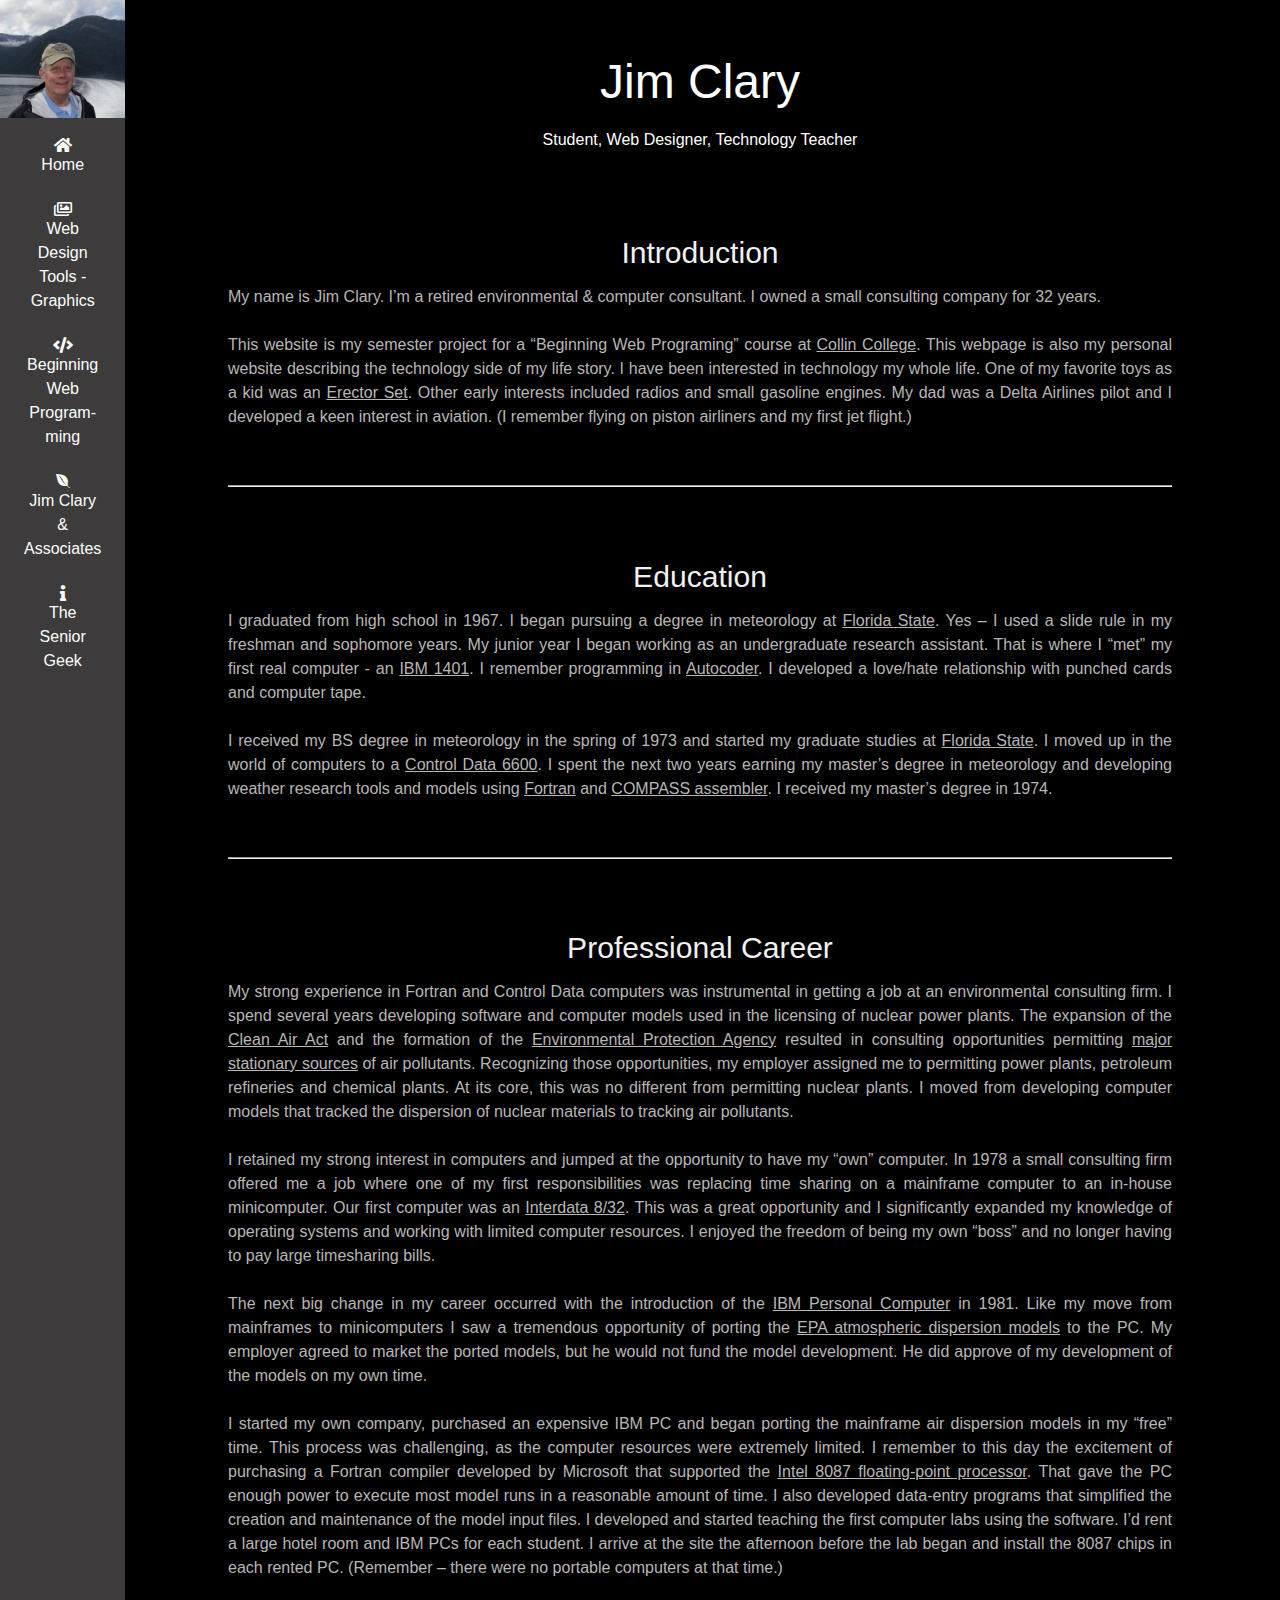
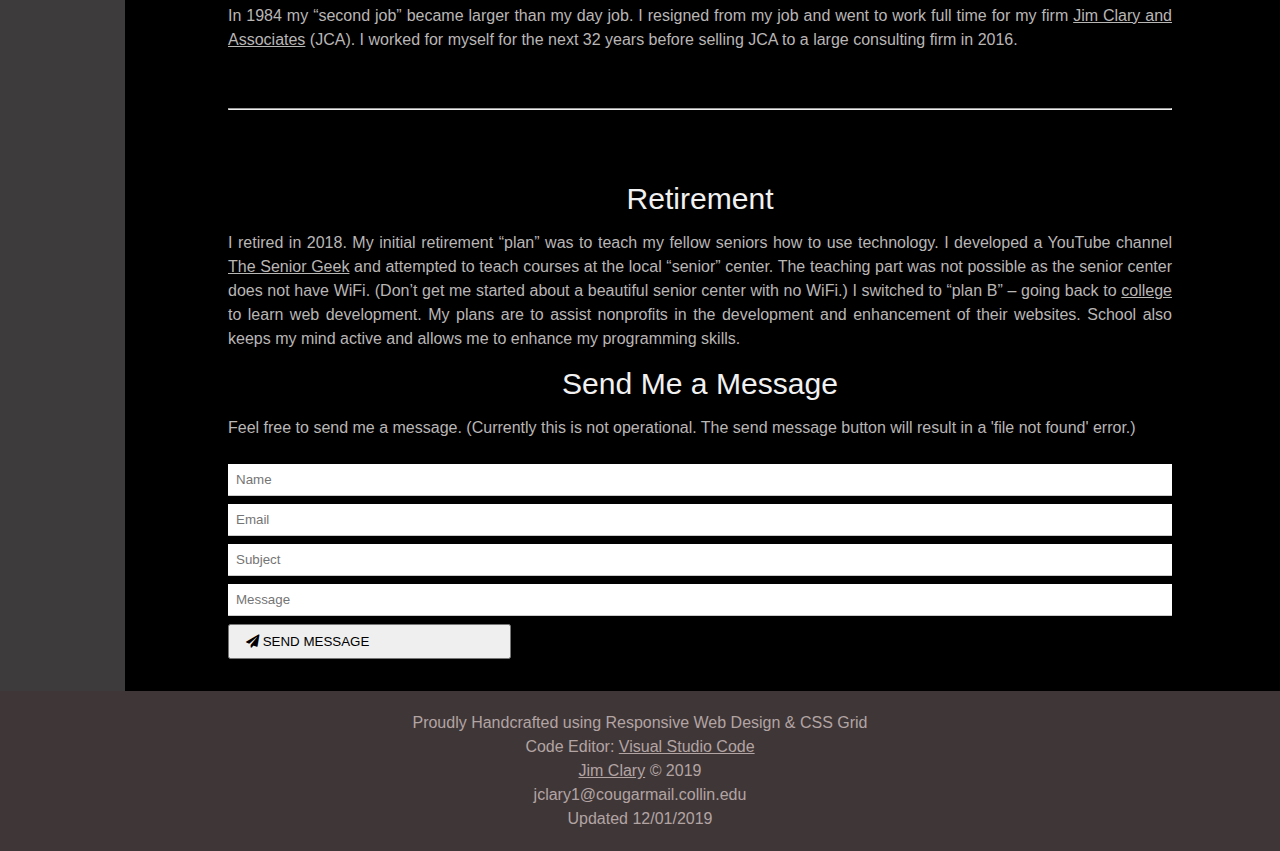
==== index.html @ b7d1446f "updates" ====
<!DOCTYPE html>
<html lang="en">
<meta charset="UTF-8">
<meta name="viewport" content="width=device-width, initial-scale=1">
<meta http-equiv="X-UA-Compatible" content="ie=edge">
<meta name="author" content="Jim Clary">
<meta name="description" content="ITSE-1311.P01: Beginning Web Programming">
<title>Semester Project</title>
<link href="./css/style.css" rel="stylesheet" type="text/css">
<link href="https://fonts.googleapis.com/css?family=Montserrat" rel="stylesheet" type="text/css">
<link rel="stylesheet" href="https://cdnjs.cloudflare.com/ajax/libs/font-awesome/5.11.2/css/all.min.css">
<script src=./js/welcome.js type="text/javascript"></script>
<style>
</style>
<body onload="trigger();">
  <div class="grid-container">
    <nav class="nav">
      <!-- Navbar on tablet & desktop (Hidden on mobile) -->
      <div class="hide-mobile" >
        <img src="./img/jim.jpg" id="welcome" style="width:100%;" alt="photo of Jim Clary">
        <a href="#" class="nav-button">
          <i class="fas fa-home"></i>
          <p>Home</p>
        </a>
        <a href="./web-tools.html" class="nav-button">
          <i class="far fa-images"></i>
          <p>Web Design Tools - Graphics</p>
        </a>
        <a href="./web-programming.html" class="nav-button">
          <i class="fas fa-code"></i>
          <p>Beginning Web</p>
          <p>Program-</p>
          <p>ming</p>
        </a>
        <a href="./history_of_jca.html" class="nav-button">
          <i class="fab fa-envira"></i>
          <p>Jim Clary & Associates</p>
        </a>
        <a href="./theseniorgeek.html" class="nav-button">
          <i class="fas fa-info"></i>
          <p>The Senior Geek</p>
        </a>
      </div>
      <!-- Navbar on mobile (Hidden on tablet & desktop modes) -->
      <div class="hide-desktop hide-tablet">
        <a href="#" class="nav-button">Home</a>
        <a href="./web-tools.html" class="nav-button">Web Design</a>
        <a href="./web-programming.html" class="nav-button">Web Pgrm</a>
        <a href="./history_of_jca.html" class="nav-button">JCA</a>
         <a href="./theseniorgeek.html" class="nav-button">Senior Geek</a>
      </div>
    </nav>
    <main>
      <div class="header-main">
        <h1> Jim Clary</h1>
        <p>Student, Web Designer, Technology Teacher</p>
      </div>
      <div class="page-main">
        <article id="introduction">
          <h2>Introduction</h2>
          <p>My name is Jim Clary. I’m a retired environmental & computer consultant. I owned a small consulting company for 32 years.<br><br> This website is my semester project for a “Beginning Web Programing” course at <a href=https://www.collin.edu/>Collin College</a>. This webpage is also my personal website describing the technology side of my life story. 
            I have been interested in technology my whole life. One of my favorite toys as a kid was an <a href= https://en.wikipedia.org/wiki/Erector_Set >Erector Set</a>.  Other early interests included radios and small gasoline engines. My dad was a Delta Airlines pilot and I developed a keen interest in aviation. (I remember flying on piston airliners and my first jet flight.) 
                   </p><br><br>
                   <hr><br><br>
        </article>
        <article id="education">
          <h2>Education</h2>
          <p>I graduated from high school in 1967. I began pursuing a degree in meteorology at <a href=https://www.fsu.edu>Florida State</a>. Yes – I used a slide rule in my freshman and sophomore years. My junior year I began working as an undergraduate research assistant.  That is where I “met” my first real computer - an <a href=https://en.wikipedia.org/wiki/IBM_1401>IBM 1401</a>. I remember programming in <a href=https://en.wikipedia.org/wiki/Autocoder>Autocoder</a>. I developed a love/hate relationship with punched cards and computer tape.<br><br>I received my BS degree in meteorology in the spring of 1973 and started my graduate studies at <a href=https://www.fsu.edu>Florida State</a>. I moved up in the world of computers to a <a href= https://en.wikipedia.org/wiki/CDC_6600#CDC_7600>Control Data 6600</a>. I spent the next two years earning my master’s degree in meteorology and developing weather research tools and models using <a href= https://en.wikipedia.org/wiki/Fortran>Fortran</a> and <a href= https://en.wikipedia.org/wiki/COMPASS>COMPASS assembler</a>. I received my master’s degree in 1974.
            
          </p><br><br>
          <hr><br><br>
        </article>
        <article id="career">
          <h2>Professional Career</h2>
          <p>My strong experience in Fortran and Control Data computers was instrumental in getting a job at an environmental consulting firm. I spend several years developing software and computer models used in the licensing of nuclear power plants. The expansion of the <a href= https://en.wikipedia.org/wiki/Clean_Air_Act_(United_States) >Clean Air Act</a> and the formation of the <a href= https://en.wikipedia.org/wiki/United_States_Environmental_Protection_Agency >Environmental Protection Agency</a> resulted in consulting opportunities permitting <a href= https://en.wikipedia.org/wiki/Major_stationary_source >major stationary sources</a> of air pollutants. Recognizing those opportunities, my employer assigned me to permitting power plants, petroleum refineries and chemical plants. At its core, this was no different from permitting nuclear plants. I moved from developing computer models that tracked the dispersion of nuclear materials to tracking air pollutants.<br><br>
            I retained my strong interest in computers and jumped at the opportunity to have my “own” computer. In 1978 a small consulting firm offered me a job where one of my first responsibilities was replacing time sharing on a mainframe computer to an in-house minicomputer. Our first computer was an <a href= https://en.wikipedia.org/wiki/Interdata_7/32_and_8/32 >Interdata 8/32</a>. This was a great opportunity and I significantly expanded my knowledge of operating systems and working with limited computer resources. I enjoyed the freedom of being my own “boss” and no longer having to pay large timesharing bills. <br><br>
            The next big change in my career occurred with the introduction of the <a href= https://en.wikipedia.org/wiki/IBM_Personal_Computer>IBM Personal Computer</a> in 1981. Like my move from mainframes to minicomputers I saw a tremendous opportunity of porting the <a href= https://en.wikipedia.org/wiki/List_of_atmospheric_dispersion_models> EPA atmospheric dispersion models</a> to the PC. My employer agreed to market the ported models, but he would not fund the model development. He did approve of my development of the models on my own time.<br><br>
            I started my own company, purchased an expensive IBM PC and began porting the mainframe air dispersion models in my “free” time. This process was challenging, as the computer resources were extremely limited. I remember to this day the excitement of purchasing a Fortran compiler developed by Microsoft that supported the <a href= https://en.wikipedia.org/wiki/Intel_8087>Intel 8087 floating-point processor</a>. That gave the PC enough power to execute most model runs in a reasonable amount of time. I also developed data-entry programs that simplified the creation and maintenance of the model input files. I developed and started teaching the first computer labs using the software. I’d rent a large hotel room and IBM PCs for each student. I arrive at the site the afternoon before the lab began and install the 8087 chips in each rented PC. (Remember – there were no portable computers at that time.)<br><br>
            In 1984 my “second job” became larger than my day job. I resigned from my job and went to work full time for my firm <a href=http://www.jcaenv.com/>Jim Clary and Associates</a> (JCA). I worked for myself for the next 32 years before selling JCA to a large consulting firm in 2016.
            
          </p><br><br>
          <hr><br><br>
        </article>
        <article id="retirement">
          <h2>Retirement</h2>
          <p>I retired in 2018. My initial retirement “plan” was to teach my fellow seniors how to use technology. I developed a YouTube channel <a href= https://www.youtube.com/channel/UCxzzIMirTSGmIMIhoJmz8dQ> The Senior Geek</a> and attempted to teach courses at the local “senior” center. The teaching part was not possible as the senior center does not have WiFi. (Don’t get me started about a beautiful senior center with no WiFi.) 
            I switched to “plan B” – going back to <a href= http://www.collin.edu/>college</a> to learn web development. My plans are to assist nonprofits in the development and enhancement of their websites. School also keeps my mind active and allows me to enhance my programming skills.
            
          </p>
        </article>
        <div id="message">
          <h2>Send Me a Message</h2>
          <p>Feel free to send me a message. (Currently this is not operational. The send message button will result in a 'file not found' error.)</p><br>
        </div>
        <form action="/action_page.php" target="_blank">
          <p><input class="message-input w3-padding-16" type="text" placeholder="Name" required name="Name"></p>
          <p><input class="message-input w3-padding-16" type="email" placeholder="Email" required name="Email"></p>
          <p><input class="message-input w3-padding-16" type="text" placeholder="Subject" required name="Subject"></p>
          <p><input class="message-input w3-padding-16" type="text" placeholder="Message" required name="Message"></p>
          <p>
            <button class="message-button" type="submit">
              <i class="fa fa-paper-plane"></i> SEND MESSAGE
            </button>
          </p>
        </form>
      </div>
    </main>
    <footer class="footer">
      <p>Proudly Handcrafted using Responsive Web Design & CSS Grid</p>
      <p>Code Editor: <a href="https://code.visualstudio.com/"> Visual Studio Code</a></p>
      <p><a href="http://jimclary.com">Jim Clary</a> &copy; 2019</p>
      <p>jclary1@cougarmail.collin.edu</p>
      <p>Updated 12/01/2019</p>
    </footer>
  </div>

</body>
</html>
---- css/style.css ----
* {
    margin: auto;
    padding: 0;
    box-sizing: border-box;
}
  h1, h2, h3, h4, h5, h6 {
    font-family: "Segoe UI", Arial, sans-serif;
    font-weight: 400;
    margin: .63rem 0
  }
  h1 {
    font-size: 300%;
  }
  h2 {
    font-size: 188%;
  }
  h3 {
    font-size: 150%;
  }
  h4 {
    font-size: 125%;
  }
  h5 {
    font-size: 113%;
  }
  h6 {
    font-size: 100%;
  }
body{
  /* min-width: 33rem; */
  max-width: 80rem;
    color: #fff;
    background-color: rgb(160, 156, 156);
    font-family: Verdana, sans-serif;
    font-size: 100%;
    line-height: 1.5
}
.grid-container {
  display: grid;
  grid-gap: 0;
  background-color: #000;
  }
.header-main{
  text-align: center;
  padding-top: 1rem;
  padding-bottom: 1rem;
  margin: 1.25rem;
}
.page-main{
  max-width: 60rem;
  text-align: left;
  color: #b9b6b6;
  padding: 2rem .5rem;
}
.page-main h2{
  color: #f1f1f1;
}
/* define the default colors for article links */
/* unvisited link */
article a:link {
  color: #b9b6b6;
}
/* visited link */
article a:visited {
  color: #b9b6b6;
}

/* mouse over link */
article a:hover {
  color: hotpink;
}
/* selected link */
article a:active {
  color: blue;
}
article p{
  text-align: justify;
}
.message-input{
  padding: .5rem;
  border: none;
  border-bottom: .1rem solid #ccc;
  width: 100%;
  margin-bottom: .5rem;
}
.message-button{
  width: 30%;
  text-align: left;
  padding: .5rem 1rem;
 }
.footer{
  text-align:center;
  font-family:Arial, Helvetica, sans-serif;
  color: rgb(179, 164, 164);
  background: rgb(63, 55, 55);
  width:100%;
 padding:1.25rem;
  }
  footer a:link, footer a:visited{
    color: rgb(179, 164, 164);
    text-decoration: underline;
  }
  .flex-img{
    display:flex;
    flex-direction:row;
    text-align: center;
    font-size: 200%;
    }
  .responsive-img{
    width: 90%;
      height: auto;
      }
  /* HTML5 uses CSS for <hr>  */
  hr { 
    display: block;
    margin-top: 0.5em;
    margin-bottom: 0.5em;
    margin-left: auto;
    margin-right: auto;
    border-style: inset;
    border-width: .1rem;
    } 
    article h2, #message h2{
      text-align: center;
    }
     /* source of this css is https://css-tricks.com/NetMag/FluidWidthVideo/Article-FluidWidthVideo.php? */
    /* it is used to make the youtube videos fluid */
    /* to validate, remove frameborder from each iframe copied from youtube.   */
    .videoWrapper {
      position: relative;
      padding-bottom: 56.25%; /* 16:9 */
      padding-top: 25px;
        height: 0;
        /*Start - Clear-Fix Hack*/
#mini-container::after{
	content: "";
	clear: both;
	display: block;
}

        }
    .videoWrapper iframe {
      position: absolute;
      top: 0;
      left: 0;
      width: 100%;
      height: 100%;
    }
  /* Responsive Web Pages */
  /* Used 750px as the breakpoint for mobile to maximize the horizontal space for the youtube frames. */
@media (max-width: 600px) {
  /* for mobile, can use normal flow. Simple layout - one column. */
    .hide-mobile{
        display:none;
    }
    .nav{
      width: 100%;
      padding: 1.25rem 0;
      text-align: center;
      background: rgb(61, 59, 59);
    }
    .nav-button{
        padding: 0 .63rem;
        color: rgb(179, 164, 164);
        border: none;
        text-decoration: none;
        outline: 0;
    }
    .nav-button:hover{
      background: #000;
    }
  } 
@media (max-width:992px) and (min-width:601px) {
    .hide-tablet {
      display: none;
    }
}
@media (min-width:993px) {
    .hide-desktop {
      display: none;
    }
  }
  /* -------Grid Layout for tablet & desktop--------- */
  @media (min-width: 601px){
   .grid-container {
    grid-template-columns: 7.5rem auto;
    }
    .page{
      grid-column: 2 /span 1;
      grid-row: 1 / span 1;
      padding: .75rem 1.5rem;
     }
    .footer{
      grid-column: 1 / span 2;
    }
  .nav{
    grid-column: 1 / span 1;
    grid-row: 1 / span 2;
    height: 100%;
    font-size: 100%;
    text-align: center;
    background: rgb(61, 59, 59);
    overflow: auto;
    }
  .nav-button{
      display:flex;
      flex-direction: column;
      text-decoration: none;
      padding: .75rem 1.5rem;
      width: 100%;
      border: none;
      color: #ffffff;
    }
  .nav-button:hover{
      background: #000;
    }
   }
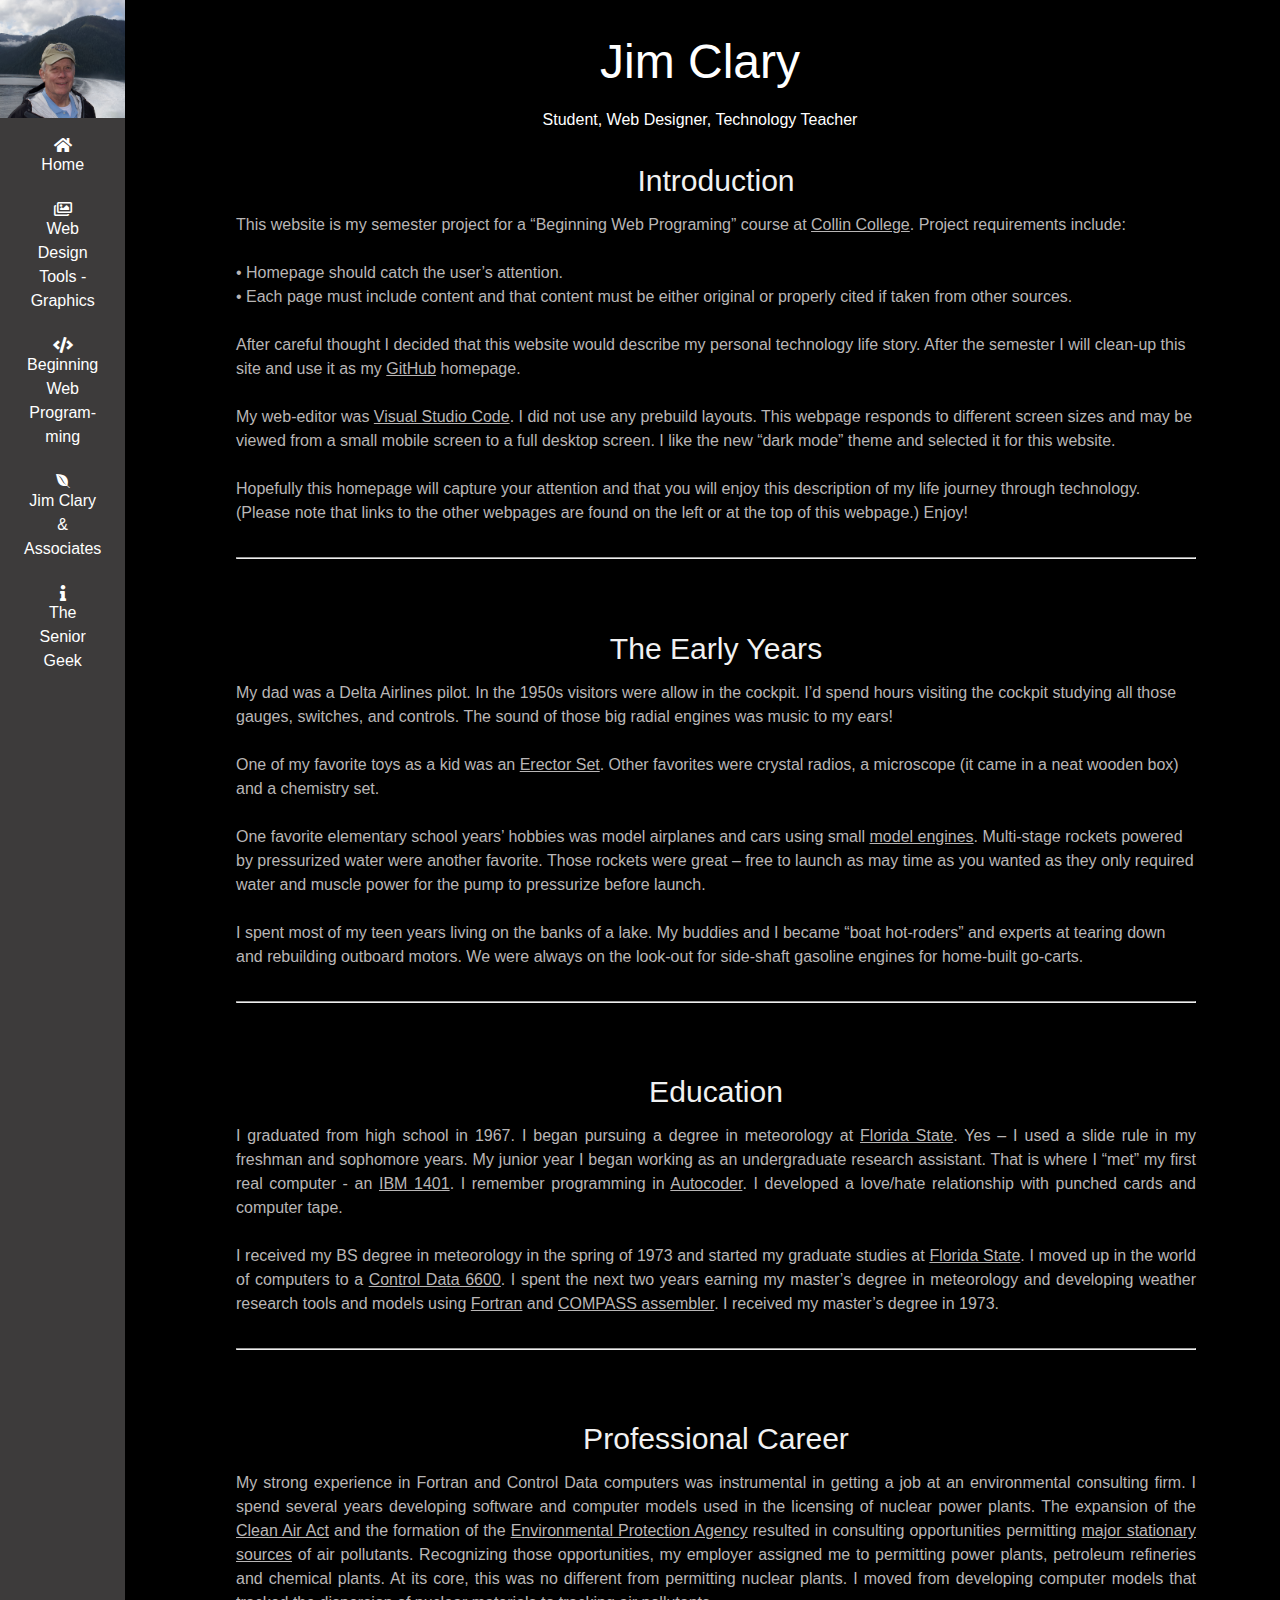
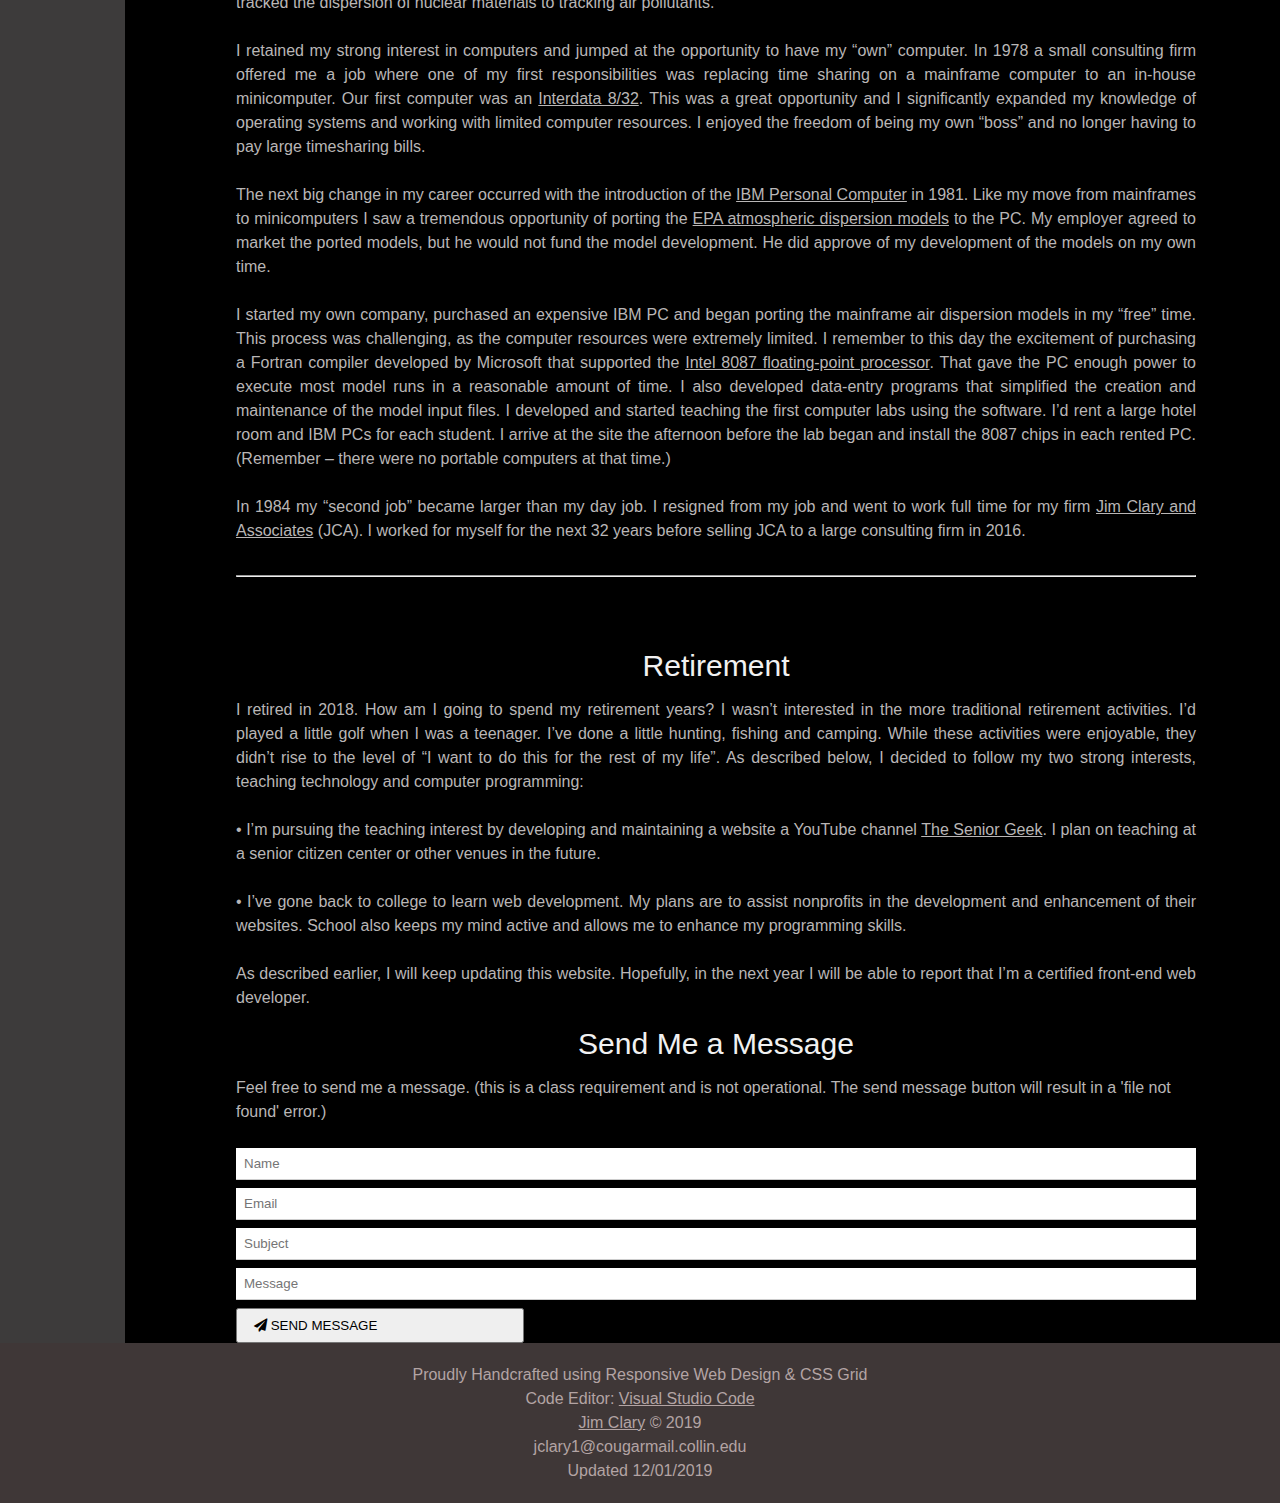
==== commit 9540813c: "major revisdions" ====
--- a/index.html
+++ b/index.html
@@ -10,109 +10,135 @@
 <link href="https://fonts.googleapis.com/css?family=Montserrat" rel="stylesheet" type="text/css">
 <link rel="stylesheet" href="https://cdnjs.cloudflare.com/ajax/libs/font-awesome/5.11.2/css/all.min.css">
 <script src=./js/welcome.js type="text/javascript"></script>
-<style>
-</style>
+<style></style>
 <body onload="trigger();">
-  <div class="grid-container">
-    <nav class="nav">
-      <!-- Navbar on tablet & desktop (Hidden on mobile) -->
-      <div class="hide-mobile" >
-        <img src="./img/jim.jpg" id="welcome" style="width:100%;" alt="photo of Jim Clary">
-        <a href="#" class="nav-button">
-          <i class="fas fa-home"></i>
-          <p>Home</p>
-        </a>
-        <a href="./web-tools.html" class="nav-button">
-          <i class="far fa-images"></i>
-          <p>Web Design Tools - Graphics</p>
-        </a>
-        <a href="./web-programming.html" class="nav-button">
-          <i class="fas fa-code"></i>
-          <p>Beginning Web</p>
-          <p>Program-</p>
-          <p>ming</p>
-        </a>
-        <a href="./history_of_jca.html" class="nav-button">
-          <i class="fab fa-envira"></i>
-          <p>Jim Clary & Associates</p>
-        </a>
-        <a href="./theseniorgeek.html" class="nav-button">
-          <i class="fas fa-info"></i>
-          <p>The Senior Geek</p>
-        </a>
+<div class="grid-container">
+  <nav class="nav"> 
+    <!-- Navbar on tablet & desktop (Hidden on mobile) -->
+    <div class="hide-mobile" > <img src="./img/jim.jpg" id="welcome" style="width:100%;" alt="photo of Jim Clary"> <a href="#" class="nav-button"> <i class="fas fa-home"></i>
+      <p>Home</p>
+      </a> <a href="./web-tools.html" class="nav-button"> <i class="far fa-images"></i>
+      <p>Web Design Tools - Graphics</p>
+      </a> <a href="./web-programming.html" class="nav-button"> <i class="fas fa-code"></i>
+      <p>Beginning Web</p>
+      <p>Program-</p>
+      <p>ming</p>
+      </a> <a href="./history_of_jca.html" class="nav-button"> <i class="fab fa-envira"></i>
+      <p>Jim Clary & Associates</p>
+      </a> <a href="./theseniorgeek.html" class="nav-button"> <i class="fas fa-info"></i>
+      <p>The Senior Geek</p>
+      </a> </div>
+    <!-- Navbar on mobile (Hidden on tablet & desktop modes) -->
+    <div class="hide-desktop hide-tablet"> <a href="#" class="nav-button">Home</a> <a href="./web-tools.html" class="nav-button">Web Design</a> <a href="./web-programming.html" class="nav-button">Web Pgrm</a> <a href="./history_of_jca.html" class="nav-button">JCA</a> <a href="./theseniorgeek.html" class="nav-button">Senior Geek</a> </div>
+  </nav>
+  <main>
+    <div class="header-main">
+      <h1> Jim Clary</h1>
+      <p>Student, Web Designer, Technology Teacher</p>
+    </div>
+    <div class="page-main">
+      <article id="introduction">
+        <h2>Introduction</h2>
+        This website is my semester project for a “Beginning Web Programing” course at <a href=https://www.collin.edu/>Collin College</a>. Project requirements include:<br>
+        <br>
+        •	Homepage should catch the user’s attention. <br>
+        •	Each page must include content and that content must be either original or properly cited if taken from other sources. <br>
+        <br>
+        After careful thought I decided that this website would describe my personal technology life story. After the semester I will clean-up this site and use it as my <a href= https://github.com/>GitHub</a> homepage.<br>
+        <br>
+        My web-editor was <a href="https://code.visualstudio.com/"> Visual Studio Code</a>. I did not use any prebuild layouts. This webpage responds to different
+        screen sizes and may be viewed from a small mobile screen to a full desktop screen. I like the new “dark
+        mode” theme and selected it for this website.<br>
+        <br>
+        Hopefully this homepage will capture your attention and that you will enjoy this description of my life journey through technology.
+        (Please note that links to the other webpages are found on the left or at the top of this webpage.) Enjoy! <br>
+        <br>
+        <hr>
+        <br>
+        <br>
+      </article>
+      <article id="early-years">
+        <h2>The Early Years</h2>
+        My dad was a Delta Airlines pilot. In the 1950s visitors were allow in the cockpit. I’d spend hours visiting the cockpit studying all those gauges, switches, and controls. The sound of those big radial engines was music to my ears!<br>
+        <br>
+        One of my favorite toys as a kid was an <a href= https://en.wikipedia.org/wiki/Erector_Set >Erector Set</a>.  Other favorites were crystal radios, a microscope (it came in a neat wooden box) and a chemistry set.<br>
+        <br>
+        One favorite elementary school years’ hobbies was model airplanes and cars using small <a href= https://en.wikipedia.org/wiki/Cox_model_engine>model engines</a>. Multi-stage rockets powered by pressurized water were another favorite. Those rockets were great – free to launch as may time as you wanted as they only required water and muscle power for the pump to pressurize before launch.<br>
+        <br>
+        I spent most of my teen years living on the banks of a lake. My buddies and I became “boat hot-roders” and experts at tearing down and rebuilding outboard motors. We were always on the look-out for side-shaft gasoline engines for home-built go-carts. <br>
+        <br>
+        <hr>
+        <br>
+        <br>
+      </article>
+      <article id="education">
+        <h2>Education</h2>
+        <p>I graduated from high school in 1967. I began pursuing a degree in meteorology at <a href=https://www.fsu.edu>Florida State</a>. Yes – I used a slide rule in my freshman and sophomore years. My junior year I began working as an undergraduate research assistant.  That is where I “met” my first real computer - an <a href=https://en.wikipedia.org/wiki/IBM_1401>IBM 1401</a>. I remember programming in <a href=https://en.wikipedia.org/wiki/Autocoder>Autocoder</a>. I developed a love/hate relationship with punched cards and computer tape.<br>
+          <br>
+          I received my BS degree in meteorology in the spring of 1973 and started my graduate studies at <a href=https://www.fsu.edu>Florida State</a>. I moved up in the world of computers to a <a href= https://en.wikipedia.org/wiki/CDC_6600#CDC_7600>Control Data 6600</a>. I spent the next two years earning my master’s degree in meteorology and developing weather research tools and models using <a href= https://en.wikipedia.org/wiki/Fortran>Fortran</a> and <a href= https://en.wikipedia.org/wiki/COMPASS>COMPASS assembler</a>. I received my master’s degree in 1973. </p>
+        <br>
+        <hr>
+        <br>
+        <br>
+      </article>
+      <article id="career">
+        <h2>Professional Career</h2>
+        <p>My strong experience in Fortran and Control Data computers was instrumental in getting a job at an environmental consulting firm. I spend several years developing software and computer models used in the licensing of nuclear power plants. The expansion of the <a href= https://en.wikipedia.org/wiki/Clean_Air_Act_(United_States) >Clean Air Act</a> and the formation of the <a href= https://en.wikipedia.org/wiki/United_States_Environmental_Protection_Agency >Environmental Protection Agency</a> resulted in consulting opportunities permitting <a href= https://en.wikipedia.org/wiki/Major_stationary_source >major stationary sources</a> of air pollutants. Recognizing those opportunities, my employer assigned me to permitting power plants, petroleum refineries and chemical plants. At its core, this was no different from permitting nuclear plants. I moved from developing computer models that tracked the dispersion of nuclear materials to tracking air pollutants.<br>
+          <br>
+          I retained my strong interest in computers and jumped at the opportunity to have my “own” computer. In 1978 a small consulting firm offered me a job where one of my first responsibilities was replacing time sharing on a mainframe computer to an in-house minicomputer. Our first computer was an <a href= https://en.wikipedia.org/wiki/Interdata_7/32_and_8/32 >Interdata 8/32</a>. This was a great opportunity and I significantly expanded my knowledge of operating systems and working with limited computer resources. I enjoyed the freedom of being my own “boss” and no longer having to pay large timesharing bills. <br>
+          <br>
+          The next big change in my career occurred with the introduction of the <a href= https://en.wikipedia.org/wiki/IBM_Personal_Computer>IBM Personal Computer</a> in 1981. Like my move from mainframes to minicomputers I saw a tremendous opportunity of porting the <a href= https://en.wikipedia.org/wiki/List_of_atmospheric_dispersion_models> EPA atmospheric dispersion models</a> to the PC. My employer agreed to market the ported models, but he would not fund the model development. He did approve of my development of the models on my own time.<br>
+          <br>
+          I started my own company, purchased an expensive IBM PC and began porting the mainframe air dispersion models in my “free” time. This process was challenging, as the computer resources were extremely limited. I remember to this day the excitement of purchasing a Fortran compiler developed by Microsoft that supported the <a href= https://en.wikipedia.org/wiki/Intel_8087>Intel 8087 floating-point processor</a>. That gave the PC enough power to execute most model runs in a reasonable amount of time. I also developed data-entry programs that simplified the creation and maintenance of the model input files. I developed and started teaching the first computer labs using the software. I’d rent a large hotel room and IBM PCs for each student. I arrive at the site the afternoon before the lab began and install the 8087 chips in each rented PC. (Remember – there were no portable computers at that time.)<br>
+          <br>
+          In 1984 my “second job” became larger than my day job. I resigned from my job and went to work full time for my firm <a href=http://www.jcaenv.com/>Jim Clary and Associates</a> (JCA). I worked for myself for the next 32 years before selling JCA to a large consulting firm in 2016. </p>
+        <br>
+        <hr>
+        <br>
+        <br>
+      </article>
+      <article id="retirement">
+        <h2>Retirement</h2>
+        <p>I retired in 2018. How am I going to spend my retirement years? I wasn’t interested in the more traditional retirement activities. I’d played a little golf when I was a teenager. I’ve done a little hunting, fishing and camping. While these activities were enjoyable, they didn’t rise to the level of “I want to do this for the rest of my life”.
+          As described below, I decided to follow my two strong interests, teaching technology and computer programming:<br>
+          <br>
+          •	I’m pursuing the teaching interest by developing and maintaining a website a YouTube channel <a href= https://www.theseniorgeek.com/>The Senior Geek</a>. I plan on teaching at a senior citizen center or other venues in the future. <br>
+          <br>
+          •	I’ve gone back to college to learn web development. My plans are to assist nonprofits in the development and enhancement of their websites. School also keeps my mind active and allows me to enhance my programming skills.<br>
+          <br>
+          As described earlier, I will keep updating this website. Hopefully, in the next year I will be able to report that I’m a certified front-end web developer. </p>
+      </article>
+      <div id="message">
+        <h2>Send Me a Message</h2>
+        <p>Feel free to send me a message. (this is a class requirement and is not operational. The send message button will result in a 'file not found' error.)</p>
+        <br>
       </div>
-      <!-- Navbar on mobile (Hidden on tablet & desktop modes) -->
-      <div class="hide-desktop hide-tablet">
-        <a href="#" class="nav-button">Home</a>
-        <a href="./web-tools.html" class="nav-button">Web Design</a>
-        <a href="./web-programming.html" class="nav-button">Web Pgrm</a>
-        <a href="./history_of_jca.html" class="nav-button">JCA</a>
-         <a href="./theseniorgeek.html" class="nav-button">Senior Geek</a>
-      </div>
-    </nav>
-    <main>
-      <div class="header-main">
-        <h1> Jim Clary</h1>
-        <p>Student, Web Designer, Technology Teacher</p>
-      </div>
-      <div class="page-main">
-        <article id="introduction">
-          <h2>Introduction</h2>
-          <p>My name is Jim Clary. I’m a retired environmental & computer consultant. I owned a small consulting company for 32 years.<br><br> This website is my semester project for a “Beginning Web Programing” course at <a href=https://www.collin.edu/>Collin College</a>. This webpage is also my personal website describing the technology side of my life story. 
-            I have been interested in technology my whole life. One of my favorite toys as a kid was an <a href= https://en.wikipedia.org/wiki/Erector_Set >Erector Set</a>.  Other early interests included radios and small gasoline engines. My dad was a Delta Airlines pilot and I developed a keen interest in aviation. (I remember flying on piston airliners and my first jet flight.) 
-                   </p><br><br>
-                   <hr><br><br>
-        </article>
-        <article id="education">
-          <h2>Education</h2>
-          <p>I graduated from high school in 1967. I began pursuing a degree in meteorology at <a href=https://www.fsu.edu>Florida State</a>. Yes – I used a slide rule in my freshman and sophomore years. My junior year I began working as an undergraduate research assistant.  That is where I “met” my first real computer - an <a href=https://en.wikipedia.org/wiki/IBM_1401>IBM 1401</a>. I remember programming in <a href=https://en.wikipedia.org/wiki/Autocoder>Autocoder</a>. I developed a love/hate relationship with punched cards and computer tape.<br><br>I received my BS degree in meteorology in the spring of 1973 and started my graduate studies at <a href=https://www.fsu.edu>Florida State</a>. I moved up in the world of computers to a <a href= https://en.wikipedia.org/wiki/CDC_6600#CDC_7600>Control Data 6600</a>. I spent the next two years earning my master’s degree in meteorology and developing weather research tools and models using <a href= https://en.wikipedia.org/wiki/Fortran>Fortran</a> and <a href= https://en.wikipedia.org/wiki/COMPASS>COMPASS assembler</a>. I received my master’s degree in 1974.
-            
-          </p><br><br>
-          <hr><br><br>
-        </article>
-        <article id="career">
-          <h2>Professional Career</h2>
-          <p>My strong experience in Fortran and Control Data computers was instrumental in getting a job at an environmental consulting firm. I spend several years developing software and computer models used in the licensing of nuclear power plants. The expansion of the <a href= https://en.wikipedia.org/wiki/Clean_Air_Act_(United_States) >Clean Air Act</a> and the formation of the <a href= https://en.wikipedia.org/wiki/United_States_Environmental_Protection_Agency >Environmental Protection Agency</a> resulted in consulting opportunities permitting <a href= https://en.wikipedia.org/wiki/Major_stationary_source >major stationary sources</a> of air pollutants. Recognizing those opportunities, my employer assigned me to permitting power plants, petroleum refineries and chemical plants. At its core, this was no different from permitting nuclear plants. I moved from developing computer models that tracked the dispersion of nuclear materials to tracking air pollutants.<br><br>
-            I retained my strong interest in computers and jumped at the opportunity to have my “own” computer. In 1978 a small consulting firm offered me a job where one of my first responsibilities was replacing time sharing on a mainframe computer to an in-house minicomputer. Our first computer was an <a href= https://en.wikipedia.org/wiki/Interdata_7/32_and_8/32 >Interdata 8/32</a>. This was a great opportunity and I significantly expanded my knowledge of operating systems and working with limited computer resources. I enjoyed the freedom of being my own “boss” and no longer having to pay large timesharing bills. <br><br>
-            The next big change in my career occurred with the introduction of the <a href= https://en.wikipedia.org/wiki/IBM_Personal_Computer>IBM Personal Computer</a> in 1981. Like my move from mainframes to minicomputers I saw a tremendous opportunity of porting the <a href= https://en.wikipedia.org/wiki/List_of_atmospheric_dispersion_models> EPA atmospheric dispersion models</a> to the PC. My employer agreed to market the ported models, but he would not fund the model development. He did approve of my development of the models on my own time.<br><br>
-            I started my own company, purchased an expensive IBM PC and began porting the mainframe air dispersion models in my “free” time. This process was challenging, as the computer resources were extremely limited. I remember to this day the excitement of purchasing a Fortran compiler developed by Microsoft that supported the <a href= https://en.wikipedia.org/wiki/Intel_8087>Intel 8087 floating-point processor</a>. That gave the PC enough power to execute most model runs in a reasonable amount of time. I also developed data-entry programs that simplified the creation and maintenance of the model input files. I developed and started teaching the first computer labs using the software. I’d rent a large hotel room and IBM PCs for each student. I arrive at the site the afternoon before the lab began and install the 8087 chips in each rented PC. (Remember – there were no portable computers at that time.)<br><br>
-            In 1984 my “second job” became larger than my day job. I resigned from my job and went to work full time for my firm <a href=http://www.jcaenv.com/>Jim Clary and Associates</a> (JCA). I worked for myself for the next 32 years before selling JCA to a large consulting firm in 2016.
-            
-          </p><br><br>
-          <hr><br><br>
-        </article>
-        <article id="retirement">
-          <h2>Retirement</h2>
-          <p>I retired in 2018. My initial retirement “plan” was to teach my fellow seniors how to use technology. I developed a YouTube channel <a href= https://www.youtube.com/channel/UCxzzIMirTSGmIMIhoJmz8dQ> The Senior Geek</a> and attempted to teach courses at the local “senior” center. The teaching part was not possible as the senior center does not have WiFi. (Don’t get me started about a beautiful senior center with no WiFi.) 
-            I switched to “plan B” – going back to <a href= http://www.collin.edu/>college</a> to learn web development. My plans are to assist nonprofits in the development and enhancement of their websites. School also keeps my mind active and allows me to enhance my programming skills.
-            
-          </p>
-        </article>
-        <div id="message">
-          <h2>Send Me a Message</h2>
-          <p>Feel free to send me a message. (Currently this is not operational. The send message button will result in a 'file not found' error.)</p><br>
-        </div>
-        <form action="/action_page.php" target="_blank">
-          <p><input class="message-input w3-padding-16" type="text" placeholder="Name" required name="Name"></p>
-          <p><input class="message-input w3-padding-16" type="email" placeholder="Email" required name="Email"></p>
-          <p><input class="message-input w3-padding-16" type="text" placeholder="Subject" required name="Subject"></p>
-          <p><input class="message-input w3-padding-16" type="text" placeholder="Message" required name="Message"></p>
-          <p>
-            <button class="message-button" type="submit">
-              <i class="fa fa-paper-plane"></i> SEND MESSAGE
-            </button>
-          </p>
-        </form>
-      </div>
-    </main>
-    <footer class="footer">
-      <p>Proudly Handcrafted using Responsive Web Design & CSS Grid</p>
-      <p>Code Editor: <a href="https://code.visualstudio.com/"> Visual Studio Code</a></p>
-      <p><a href="http://jimclary.com">Jim Clary</a> &copy; 2019</p>
-      <p>jclary1@cougarmail.collin.edu</p>
-      <p>Updated 12/01/2019</p>
-    </footer>
-  </div>
-
+      <form action="/action_page.php" target="_blank">
+        <p>
+          <input class="message-input w3-padding-16" type="text" placeholder="Name" required name="Name">
+        </p>
+        <p>
+          <input class="message-input w3-padding-16" type="email" placeholder="Email" required name="Email">
+        </p>
+        <p>
+          <input class="message-input w3-padding-16" type="text" placeholder="Subject" required name="Subject">
+        </p>
+        <p>
+          <input class="message-input w3-padding-16" type="text" placeholder="Message" required name="Message">
+        </p>
+        <p>
+          <button class="message-button" type="submit"> <i class="fa fa-paper-plane"></i> SEND MESSAGE </button>
+        </p>
+      </form>
+    </div>
+  </main>
+  <footer class="footer">
+    <p>Proudly Handcrafted using Responsive Web Design & CSS Grid</p>
+    <p>Code Editor: <a href="https://code.visualstudio.com/"> Visual Studio Code</a></p>
+    <p><a href="http://jimclary.com">Jim Clary</a> &copy; 2019</p>
+    <p>jclary1@cougarmail.collin.edu</p>
+    <p>Updated 12/01/2019</p>
+  </footer>
+</div>
 </body>
 </html>--- a/css/style.css
+++ b/css/style.css
@@ -1,58 +1,57 @@
 * {
-    margin: auto;
-    padding: 0;
-    box-sizing: border-box;
-}
-  h1, h2, h3, h4, h5, h6 {
-    font-family: "Segoe UI", Arial, sans-serif;
-    font-weight: 400;
-    margin: .63rem 0
-  }
-  h1 {
-    font-size: 300%;
-  }
-  h2 {
-    font-size: 188%;
-  }
-  h3 {
-    font-size: 150%;
-  }
-  h4 {
-    font-size: 125%;
-  }
-  h5 {
-    font-size: 113%;
-  }
-  h6 {
-    font-size: 100%;
-  }
-body{
-  /* min-width: 33rem; */
+  margin: auto;
+  padding: 0;
+  box-sizing: border-box;
+}
+h1, h2, h3, h4, h5, h6 {
+  font-family: "Segoe UI", Arial, sans-serif;
+  font-weight: 400;
+  margin: .63rem 0
+}
+h1 {
+  font-size: 300%;
+}
+h2 {
+  font-size: 188%;
+}
+h3 {
+  font-size: 150%;
+}
+h4 {
+  font-size: 125%;
+}
+h5 {
+  font-size: 113%;
+}
+h6 {
+  font-size: 100%;
+}
+body {
   max-width: 80rem;
-    color: #fff;
-    background-color: rgb(160, 156, 156);
-    font-family: Verdana, sans-serif;
-    font-size: 100%;
-    line-height: 1.5
+  color: #fff;
+  background-color: rgb(160, 156, 156);
+  font-family: Verdana, sans-serif;
+  font-size: 100%;
+  line-height: 1.5
 }
 .grid-container {
   display: grid;
   grid-gap: 0;
   background-color: #000;
-  }
-.header-main{
+}
+.header-main, .page-main {
+  max-width: 60rem;
+}
+.header-main {
   text-align: center;
   padding-top: 1rem;
   padding-bottom: 1rem;
-  margin: 1.25rem;
-}
-.page-main{
-  max-width: 60rem;
+}
+.page-main {
   text-align: left;
   color: #b9b6b6;
-  padding: 2rem .5rem;
-}
-.page-main h2{
+}
+.page-main h2 {
   color: #f1f1f1;
 }
 /* define the default colors for article links */
@@ -64,7 +63,6 @@
 article a:visited {
   color: #b9b6b6;
 }
-
 /* mouse over link */
 article a:hover {
   color: hotpink;
@@ -73,127 +71,135 @@
 article a:active {
   color: blue;
 }
-article p{
+article p {
   text-align: justify;
 }
-.message-input{
+.message-input {
   padding: .5rem;
   border: none;
   border-bottom: .1rem solid #ccc;
   width: 100%;
   margin-bottom: .5rem;
 }
-.message-button{
+.message-button {
   width: 30%;
   text-align: left;
   padding: .5rem 1rem;
- }
-.footer{
-  text-align:center;
-  font-family:Arial, Helvetica, sans-serif;
+}
+.footer {
+  text-align: center;
+  font-family: Arial, Helvetica, sans-serif;
   color: rgb(179, 164, 164);
   background: rgb(63, 55, 55);
-  width:100%;
- padding:1.25rem;
-  }
-  footer a:link, footer a:visited{
-    color: rgb(179, 164, 164);
-    text-decoration: underline;
-  }
-  .flex-img{
-    display:flex;
-    flex-direction:row;
-    text-align: center;
-    font-size: 200%;
-    }
-  .responsive-img{
-    width: 90%;
-      height: auto;
-      }
-  /* HTML5 uses CSS for <hr>  */
-  hr { 
+  width: 100%;
+  padding: 1.25rem;
+}
+footer a:link, footer a:visited {
+  color: rgb(179, 164, 164);
+  text-decoration: underline;
+}
+.flex-img {
+  display: flex;
+  flex-direction: row;
+  text-align: center;
+  font-size: 200%;
+}
+.flex-img p {
+  text-align: center;
+}
+.responsive-img {
+  width: 90%;
+  height: auto;
+}
+/* HTML5 uses CSS for <hr>  */
+hr {
+  display: block;
+  margin-top: 0.5em;
+  margin-bottom: 0.5em;
+  margin-left: auto;
+  margin-right: auto;
+  border-style: inset;
+  border-width: .1rem;
+}
+article h2, #message h2 {
+  text-align: center;
+}
+/* source of this css is https://css-tricks.com/NetMag/FluidWidthVideo/Article-FluidWidthVideo.php? */
+/* it is used to make the youtube videos fluid */
+/* to validate, remove frameborder from each iframe copied from youtube.   */
+.videoWrapper {
+  position: relative;
+  padding-bottom: 56.25%; /* 16:9 */
+  padding-top: 25px;
+  height: 0;
+  /*Start - Clear-Fix Hack*/
+  /* #mini-container::after {
+    content: "";
+    clear: both;
     display: block;
-    margin-top: 0.5em;
-    margin-bottom: 0.5em;
-    margin-left: auto;
-    margin-right: auto;
-    border-style: inset;
-    border-width: .1rem;
-    } 
-    article h2, #message h2{
-      text-align: center;
-    }
-     /* source of this css is https://css-tricks.com/NetMag/FluidWidthVideo/Article-FluidWidthVideo.php? */
-    /* it is used to make the youtube videos fluid */
-    /* to validate, remove frameborder from each iframe copied from youtube.   */
-    .videoWrapper {
-      position: relative;
-      padding-bottom: 56.25%; /* 16:9 */
-      padding-top: 25px;
-        height: 0;
-        /*Start - Clear-Fix Hack*/
-#mini-container::after{
-	content: "";
-	clear: both;
-	display: block;
-}
-
-        }
-    .videoWrapper iframe {
-      position: absolute;
-      top: 0;
-      left: 0;
-      width: 100%;
-      height: 100%;
-    }
-  /* Responsive Web Pages */
-  /* Used 750px as the breakpoint for mobile to maximize the horizontal space for the youtube frames. */
+  } */
+}
+.videoWrapper iframe {
+  position: absolute;
+  top: 0;
+  left: 0;
+  width: 100%;
+  height: 100%;
+}
+/* Responsive Web Pages */
+/* Used 750px as the breakpoint for mobile to maximize the horizontal space for the youtube frames. */
 @media (max-width: 600px) {
   /* for mobile, can use normal flow. Simple layout - one column. */
-    .hide-mobile{
-        display:none;
-    }
-    .nav{
-      width: 100%;
-      padding: 1.25rem 0;
-      text-align: center;
-      background: rgb(61, 59, 59);
-    }
-    .nav-button{
-        padding: 0 .63rem;
-        color: rgb(179, 164, 164);
-        border: none;
-        text-decoration: none;
-        outline: 0;
-    }
-    .nav-button:hover{
-      background: #000;
-    }
-  } 
+  .hide-mobile {
+    display: none;
+  }
+  .page-main {
+    margin-left: .5rem;
+  }
+  .nav {
+    width: 100%;
+    padding: 1.25rem 0;
+    text-align: center;
+    background: rgb(61, 59, 59);
+  }
+  .nav-button {
+    padding: 0 .63rem;
+    color: rgb(179, 164, 164);
+    border: none;
+    text-decoration: none;
+    outline: 0;
+  }
+  .nav-button:hover {
+    background: #000;
+  }
+}
 @media (max-width:992px) and (min-width:601px) {
-    .hide-tablet {
-      display: none;
-    }
+  .hide-tablet {
+    display: none;
+  }
 }
 @media (min-width:993px) {
-    .hide-desktop {
-      display: none;
-    }
-  }
-  /* -------Grid Layout for tablet & desktop--------- */
-  @media (min-width: 601px){
-   .grid-container {
+  .hide-desktop {
+    display: none;
+  }
+}
+/* -------Grid Layout for tablet & desktop--------- */
+@media (min-width: 601px) {
+  .grid-container {
     grid-template-columns: 7.5rem auto;
-    }
-    .page{
-      grid-column: 2 /span 1;
-      grid-row: 1 / span 1;
-      padding: .75rem 1.5rem;
-     }
-    .footer{
-      grid-column: 1 / span 2;
-    }
-  .nav{
+  }
+  .page {
+    grid-column: 2 /span 1;
+    grid-row: 1 / span 1;
+    padding: .75rem 1.5rem;
+  }
+  .page-main {
+    margin-left: 2rem;
+  }
+  .footer {
+    grid-column: 1 / span 2;
+  }
+  .nav {
     grid-column: 1 / span 1;
     grid-row: 1 / span 2;
     height: 100%;
@@ -201,17 +207,17 @@
     text-align: center;
     background: rgb(61, 59, 59);
     overflow: auto;
-    }
-  .nav-button{
-      display:flex;
-      flex-direction: column;
-      text-decoration: none;
-      padding: .75rem 1.5rem;
-      width: 100%;
-      border: none;
-      color: #ffffff;
-    }
-  .nav-button:hover{
-      background: #000;
-    }
-   }
+  }
+  .nav-button {
+    display: flex;
+    flex-direction: column;
+    text-decoration: none;
+    padding: .75rem 1.5rem;
+    width: 100%;
+    border: none;
+    color: #ffffff;
+  }
+  .nav-button:hover {
+    background: #000;
+  }
+}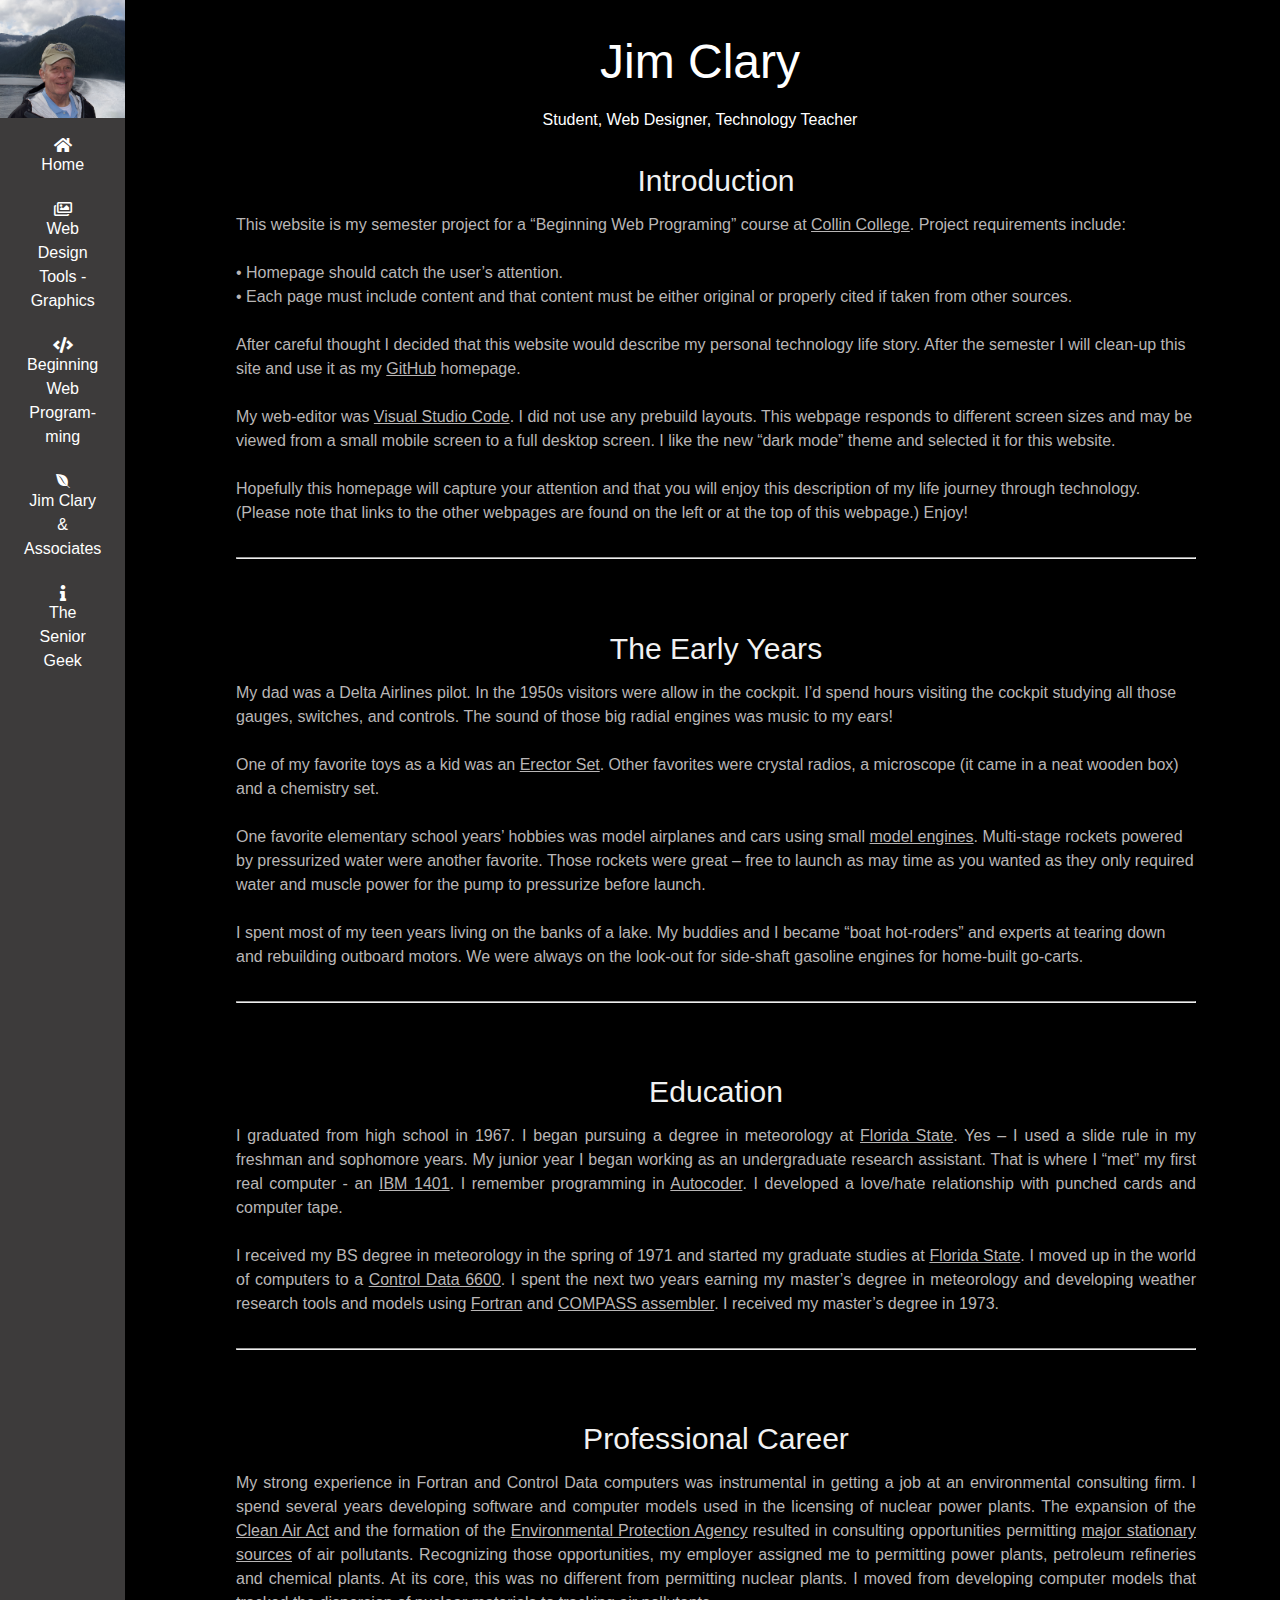
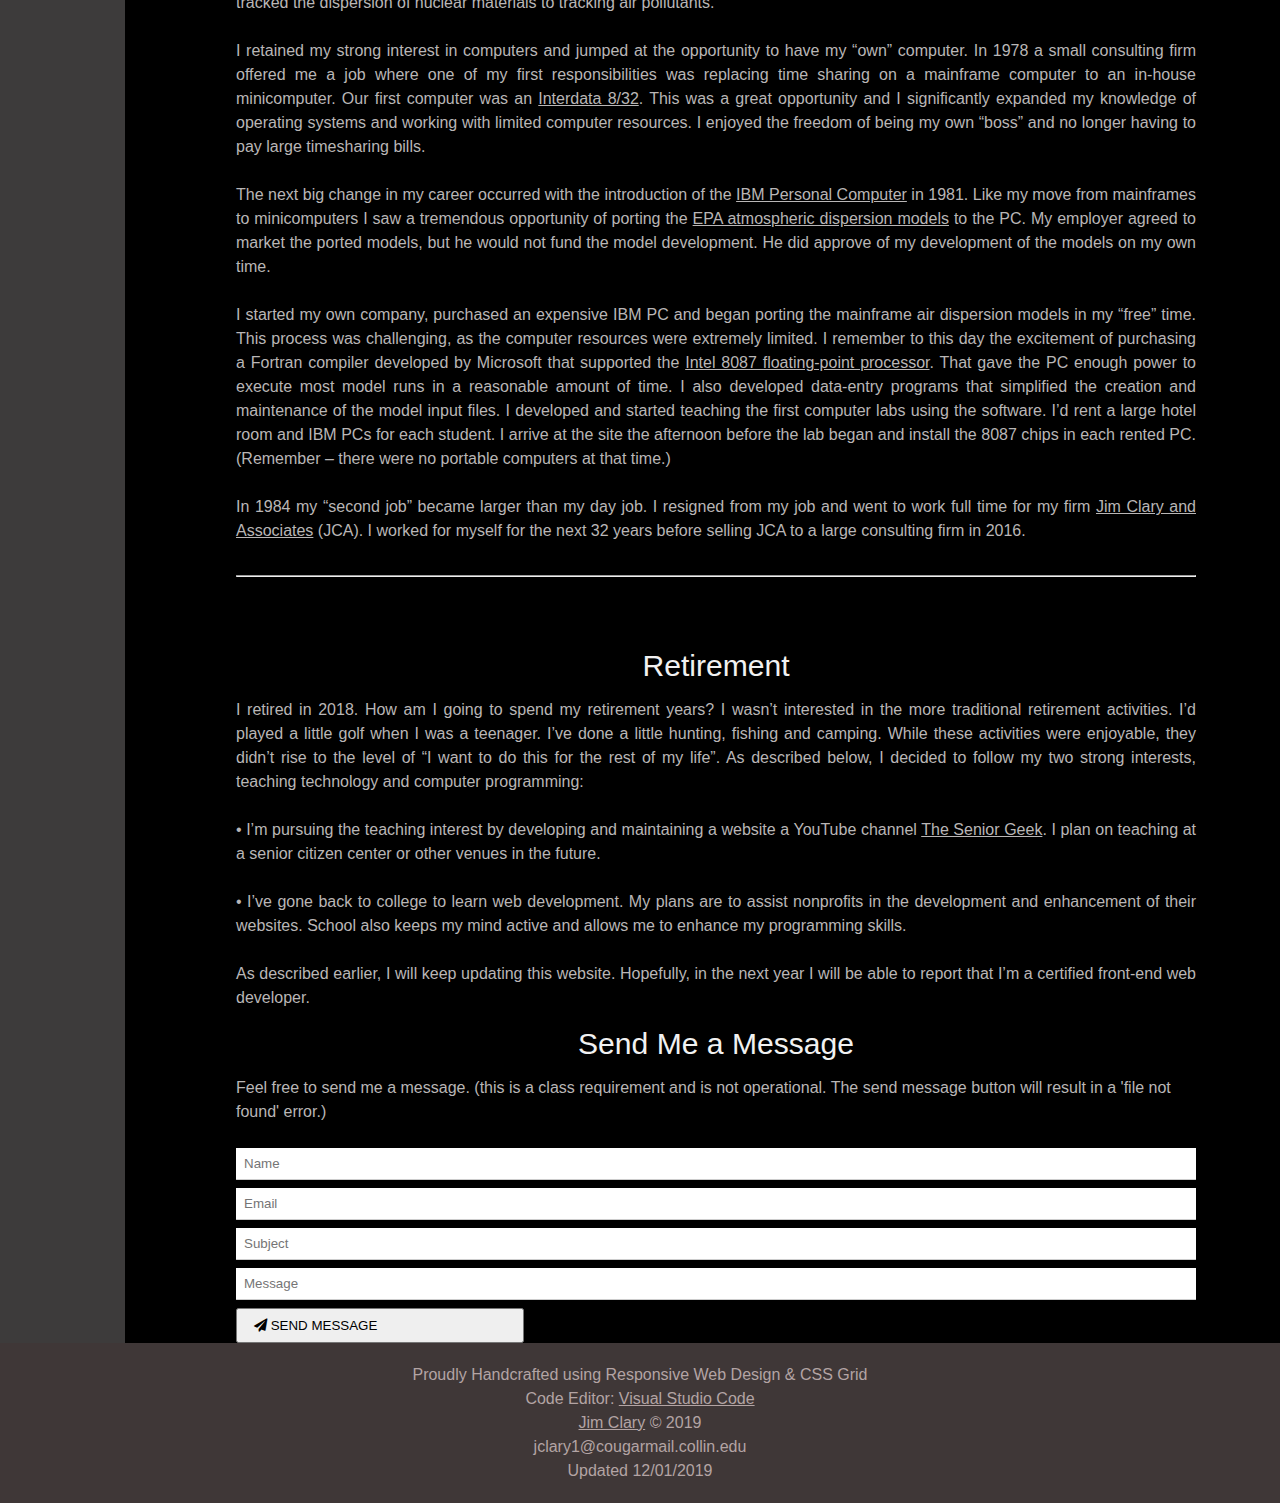
==== commit 9b10f442: "minor updates" ====
--- a/index.html
+++ b/index.html
@@ -75,7 +75,7 @@
         <h2>Education</h2>
         <p>I graduated from high school in 1967. I began pursuing a degree in meteorology at <a href=https://www.fsu.edu>Florida State</a>. Yes – I used a slide rule in my freshman and sophomore years. My junior year I began working as an undergraduate research assistant.  That is where I “met” my first real computer - an <a href=https://en.wikipedia.org/wiki/IBM_1401>IBM 1401</a>. I remember programming in <a href=https://en.wikipedia.org/wiki/Autocoder>Autocoder</a>. I developed a love/hate relationship with punched cards and computer tape.<br>
           <br>
-          I received my BS degree in meteorology in the spring of 1973 and started my graduate studies at <a href=https://www.fsu.edu>Florida State</a>. I moved up in the world of computers to a <a href= https://en.wikipedia.org/wiki/CDC_6600#CDC_7600>Control Data 6600</a>. I spent the next two years earning my master’s degree in meteorology and developing weather research tools and models using <a href= https://en.wikipedia.org/wiki/Fortran>Fortran</a> and <a href= https://en.wikipedia.org/wiki/COMPASS>COMPASS assembler</a>. I received my master’s degree in 1973. </p>
+          I received my BS degree in meteorology in the spring of 1971 and started my graduate studies at <a href=https://www.fsu.edu>Florida State</a>. I moved up in the world of computers to a <a href= https://en.wikipedia.org/wiki/CDC_6600#CDC_7600>Control Data 6600</a>. I spent the next two years earning my master’s degree in meteorology and developing weather research tools and models using <a href= https://en.wikipedia.org/wiki/Fortran>Fortran</a> and <a href= https://en.wikipedia.org/wiki/COMPASS>COMPASS assembler</a>. I received my master’s degree in 1973. </p>
         <br>
         <hr>
         <br>
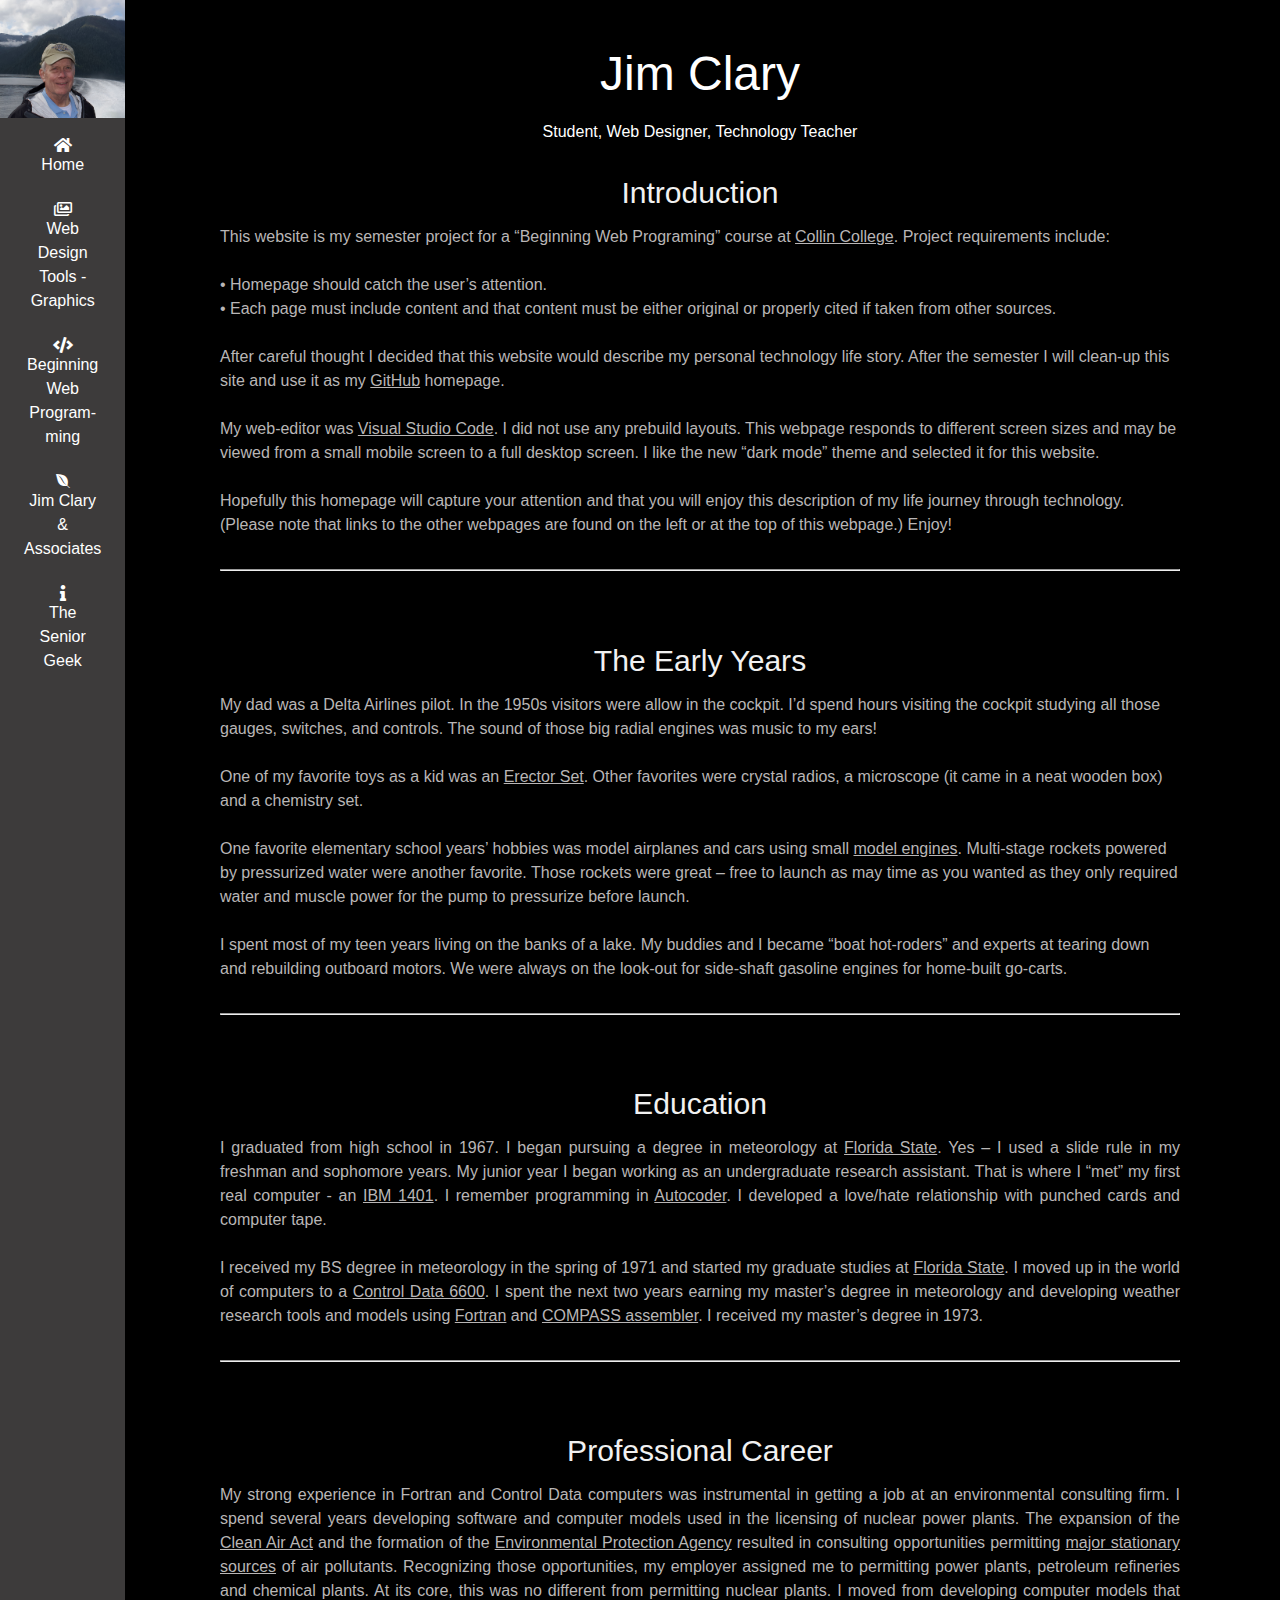
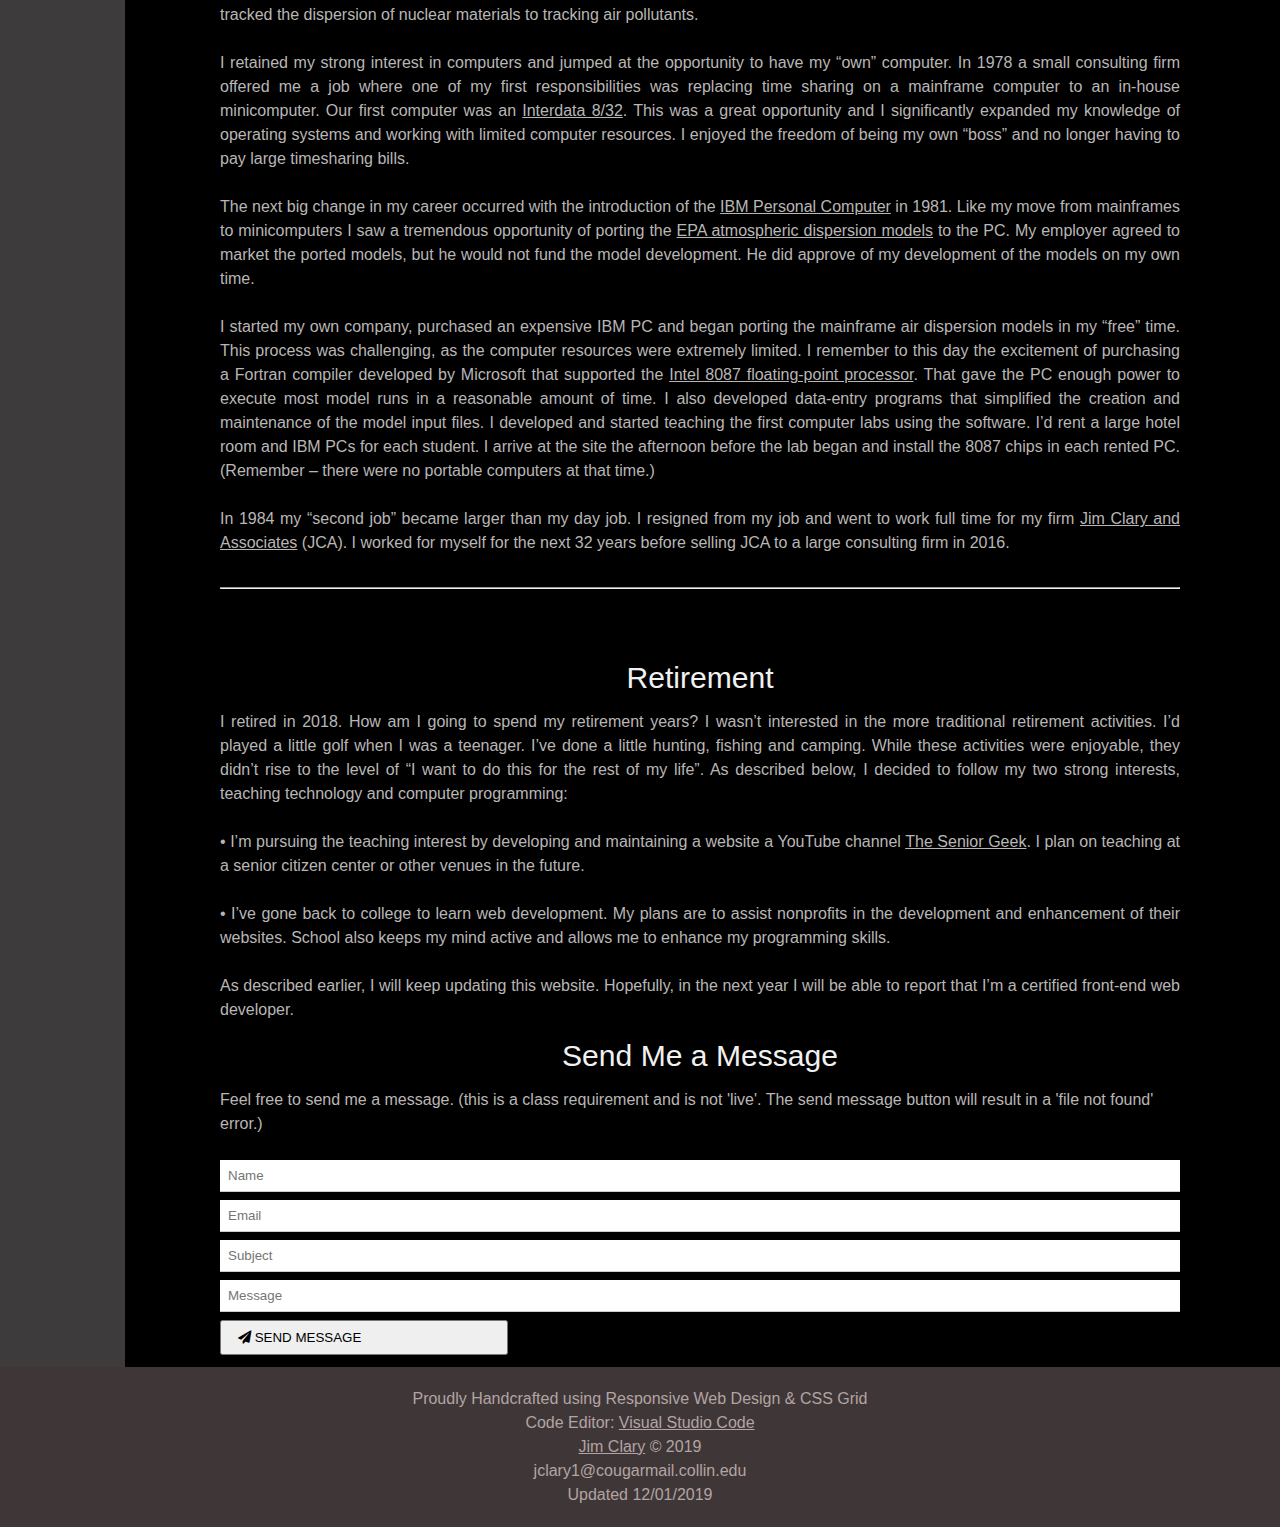
==== commit a446399b: "Update index.html" ====
--- a/index.html
+++ b/index.html
@@ -110,7 +110,7 @@
       </article>
       <div id="message">
         <h2>Send Me a Message</h2>
-        <p>Feel free to send me a message. (this is a class requirement and is not operational. The send message button will result in a 'file not found' error.)</p>
+        <p>Feel free to send me a message. (this is a class requirement and is not 'live'. The send message button will result in a 'file not found' error.)</p>
         <br>
       </div>
       <form action="/action_page.php" target="_blank">
--- a/css/style.css
+++ b/css/style.css
@@ -41,7 +41,7 @@
 }
 .header-main, .page-main {
   max-width: 60rem;
-}
+  }
 .header-main {
   text-align: center;
   padding-top: 1rem;
@@ -104,12 +104,22 @@
   text-align: center;
   font-size: 200%;
 }
-.flex-img p {
-  text-align: center;
+  .flex-img p {
+  text-align: center;
+}
+.portrait-img {
+  display: block;
+  margin-left: auto;
+  margin-right: auto;
+  width: 50%;
 }
 .responsive-img {
-  width: 90%;
   height: auto;
+  width: 100%;
+}
+/* set space between side-by-side pictures */
+.flex-img .responsive-img {
+  width: 95%;
 }
 /* HTML5 uses CSS for <hr>  */
 hr {
@@ -132,12 +142,6 @@
   padding-bottom: 56.25%; /* 16:9 */
   padding-top: 25px;
   height: 0;
-  /*Start - Clear-Fix Hack*/
-  /* #mini-container::after {
-    content: "";
-    clear: both;
-    display: block;
-  } */
 }
 .videoWrapper iframe {
   position: absolute;
@@ -147,14 +151,13 @@
   height: 100%;
 }
 /* Responsive Web Pages */
-/* Used 750px as the breakpoint for mobile to maximize the horizontal space for the youtube frames. */
 @media (max-width: 600px) {
   /* for mobile, can use normal flow. Simple layout - one column. */
   .hide-mobile {
     display: none;
   }
-  .page-main {
-    margin-left: .5rem;
+  main{
+    padding: .75rem 1rem;
   }
   .nav {
     width: 100%;
@@ -188,13 +191,10 @@
   .grid-container {
     grid-template-columns: 7.5rem auto;
   }
-  .page {
+  main {
     grid-column: 2 /span 1;
     grid-row: 1 / span 1;
     padding: .75rem 1.5rem;
-  }
-  .page-main {
-    margin-left: 2rem;
   }
   .footer {
     grid-column: 1 / span 2;
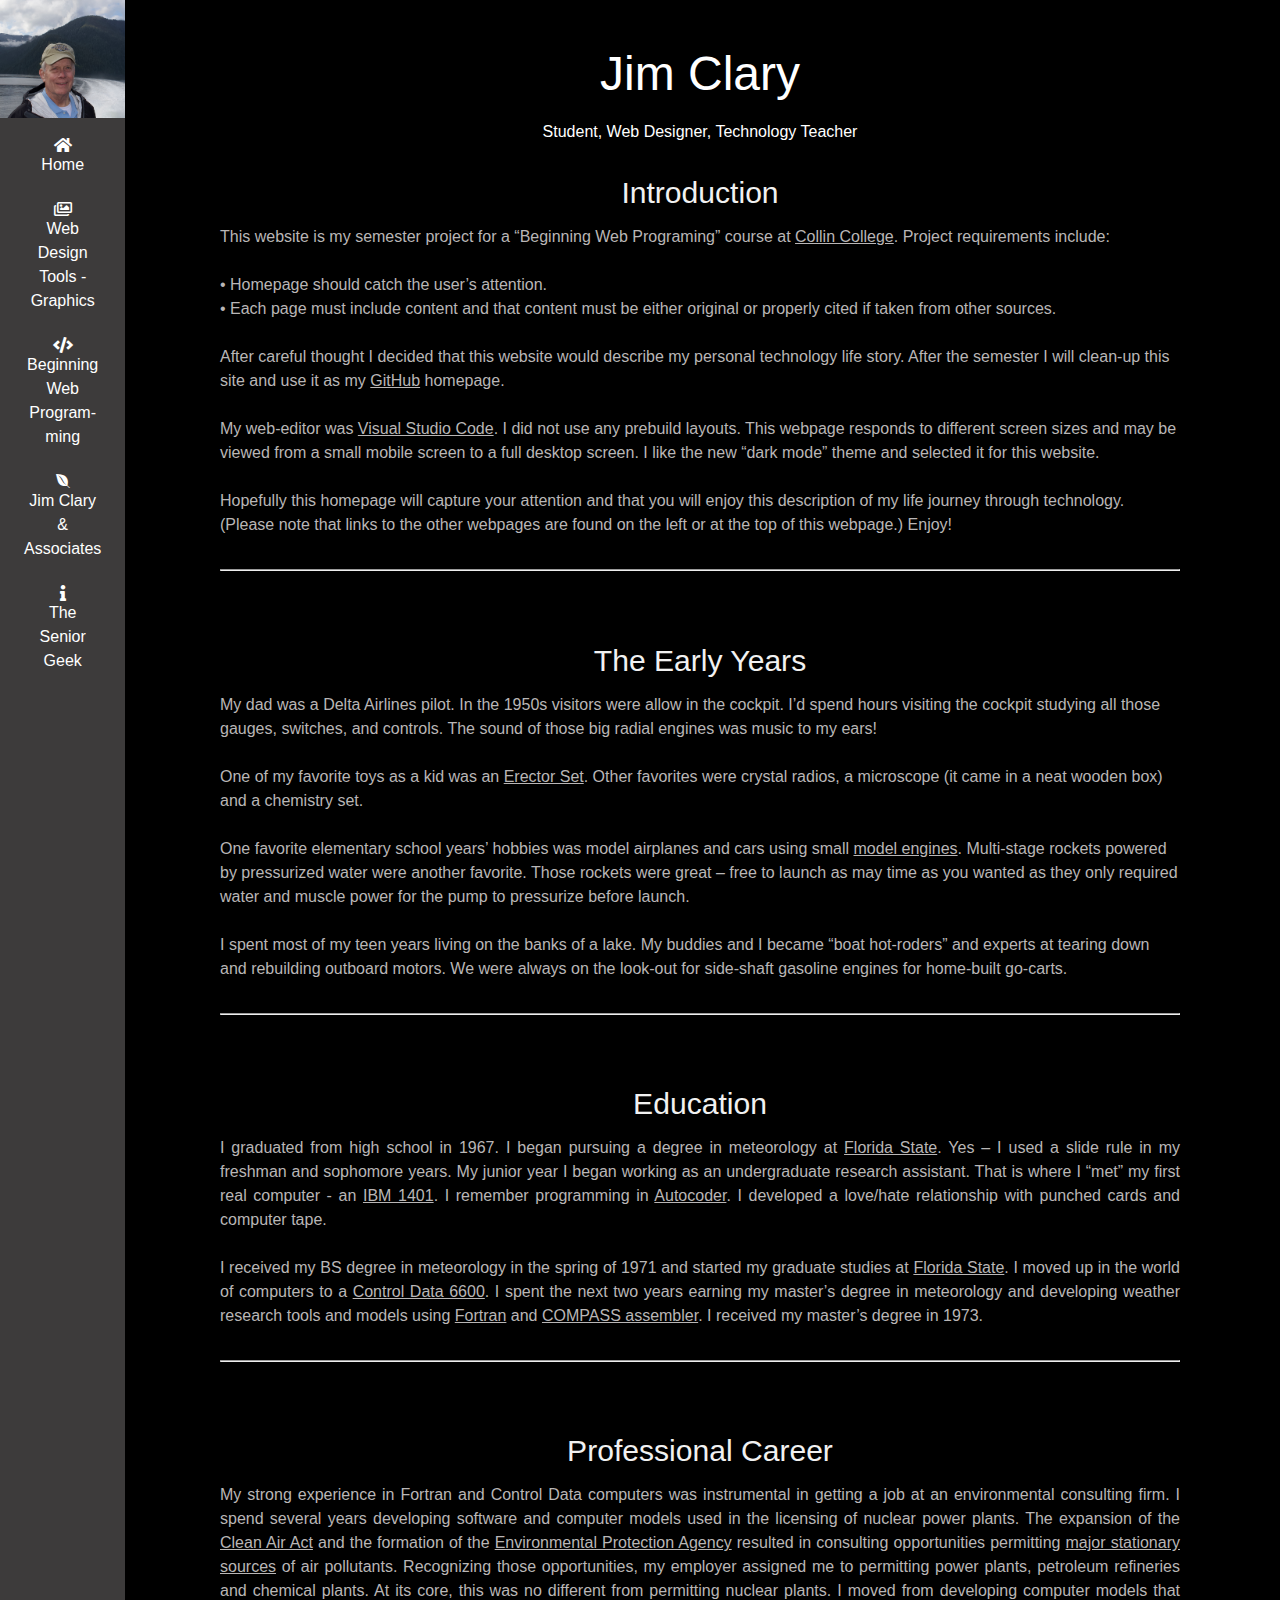
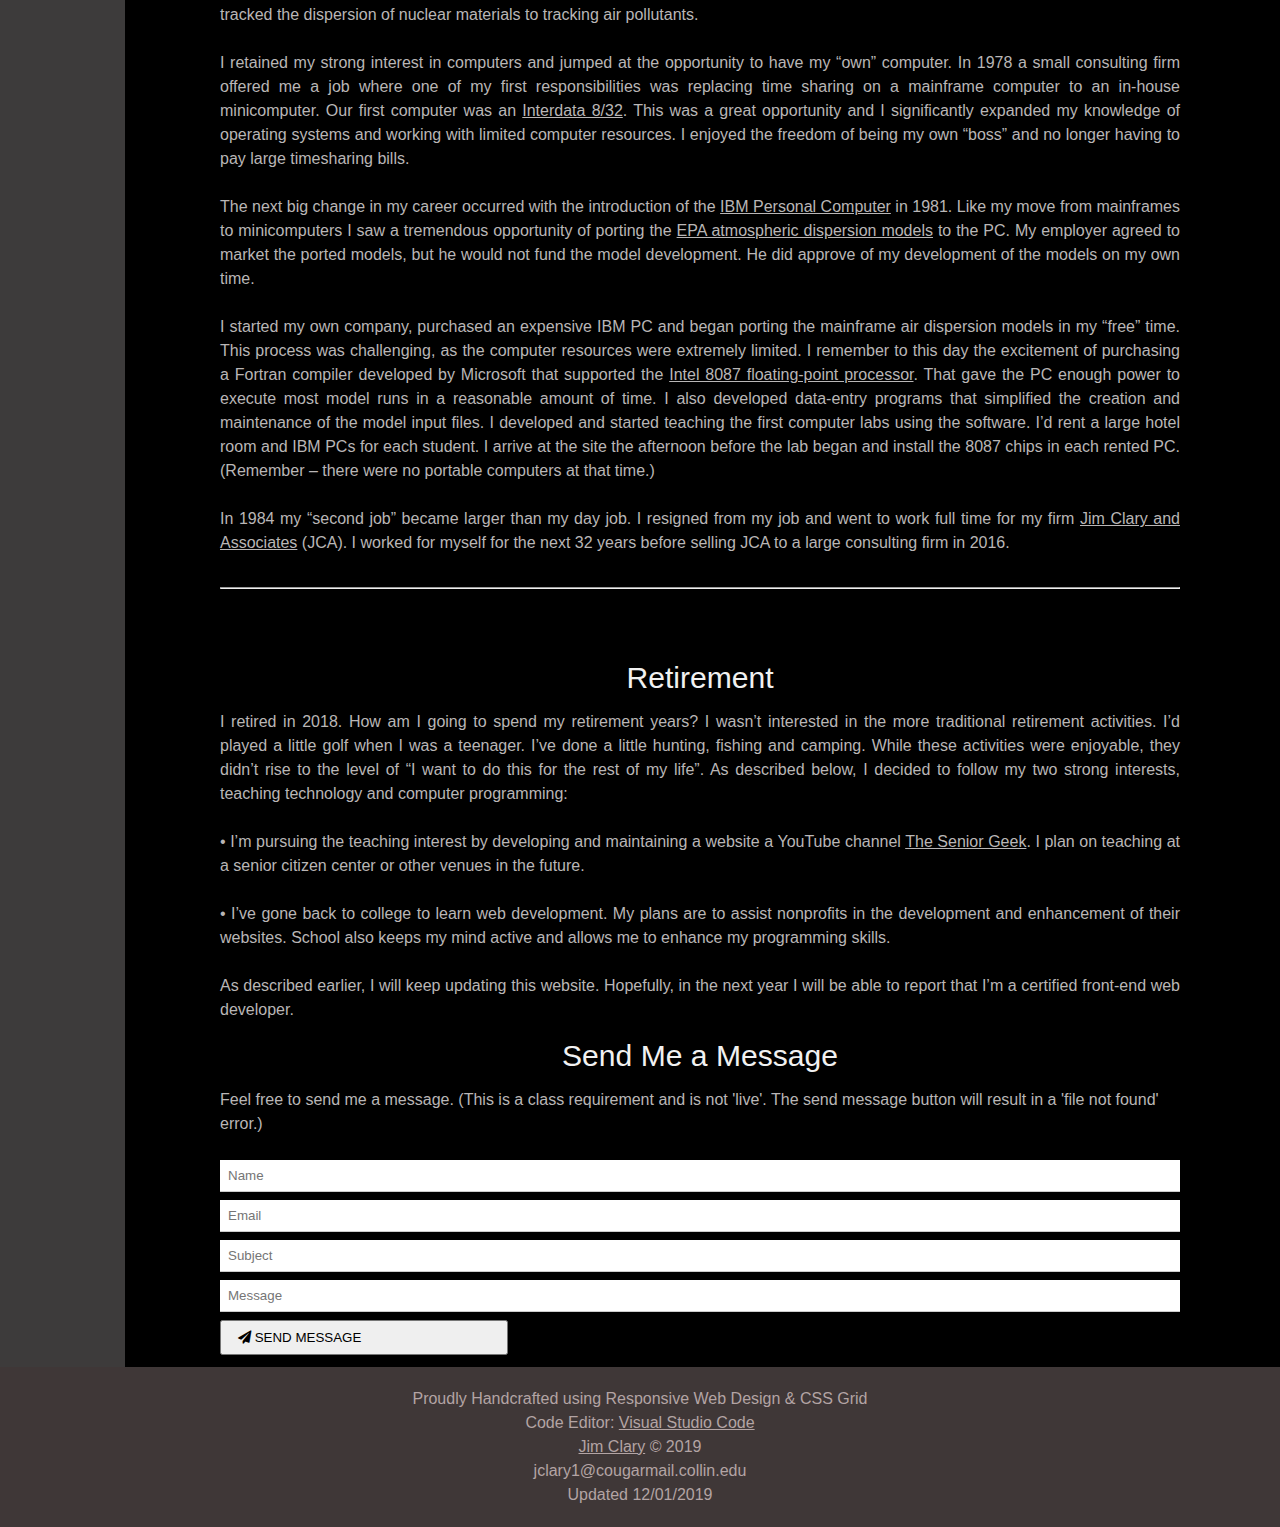
==== commit c0b20075: "Update index.html" ====
--- a/index.html
+++ b/index.html
@@ -110,7 +110,7 @@
       </article>
       <div id="message">
         <h2>Send Me a Message</h2>
-        <p>Feel free to send me a message. (this is a class requirement and is not 'live'. The send message button will result in a 'file not found' error.)</p>
+        <p>Feel free to send me a message. (This is a class requirement and is not 'live'. The send message button will result in a 'file not found' error.)</p>
         <br>
       </div>
       <form action="/action_page.php" target="_blank">
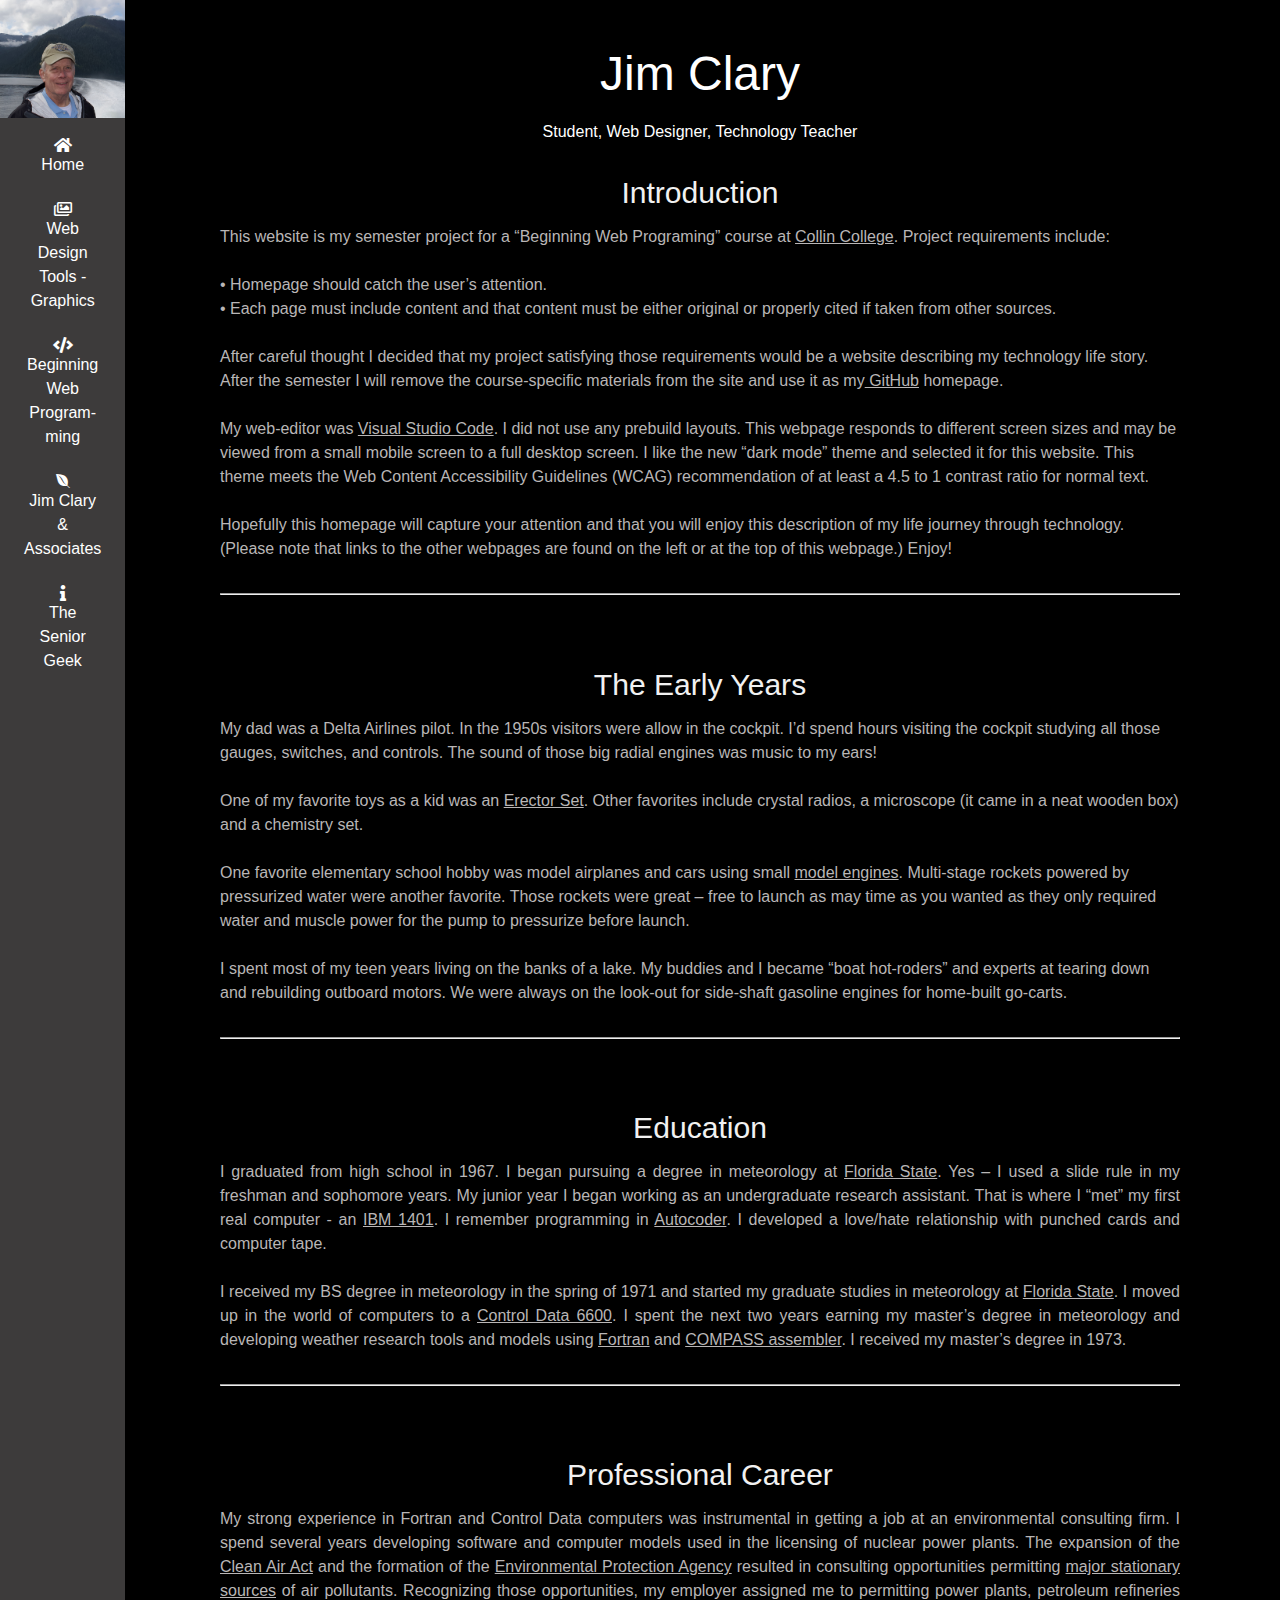
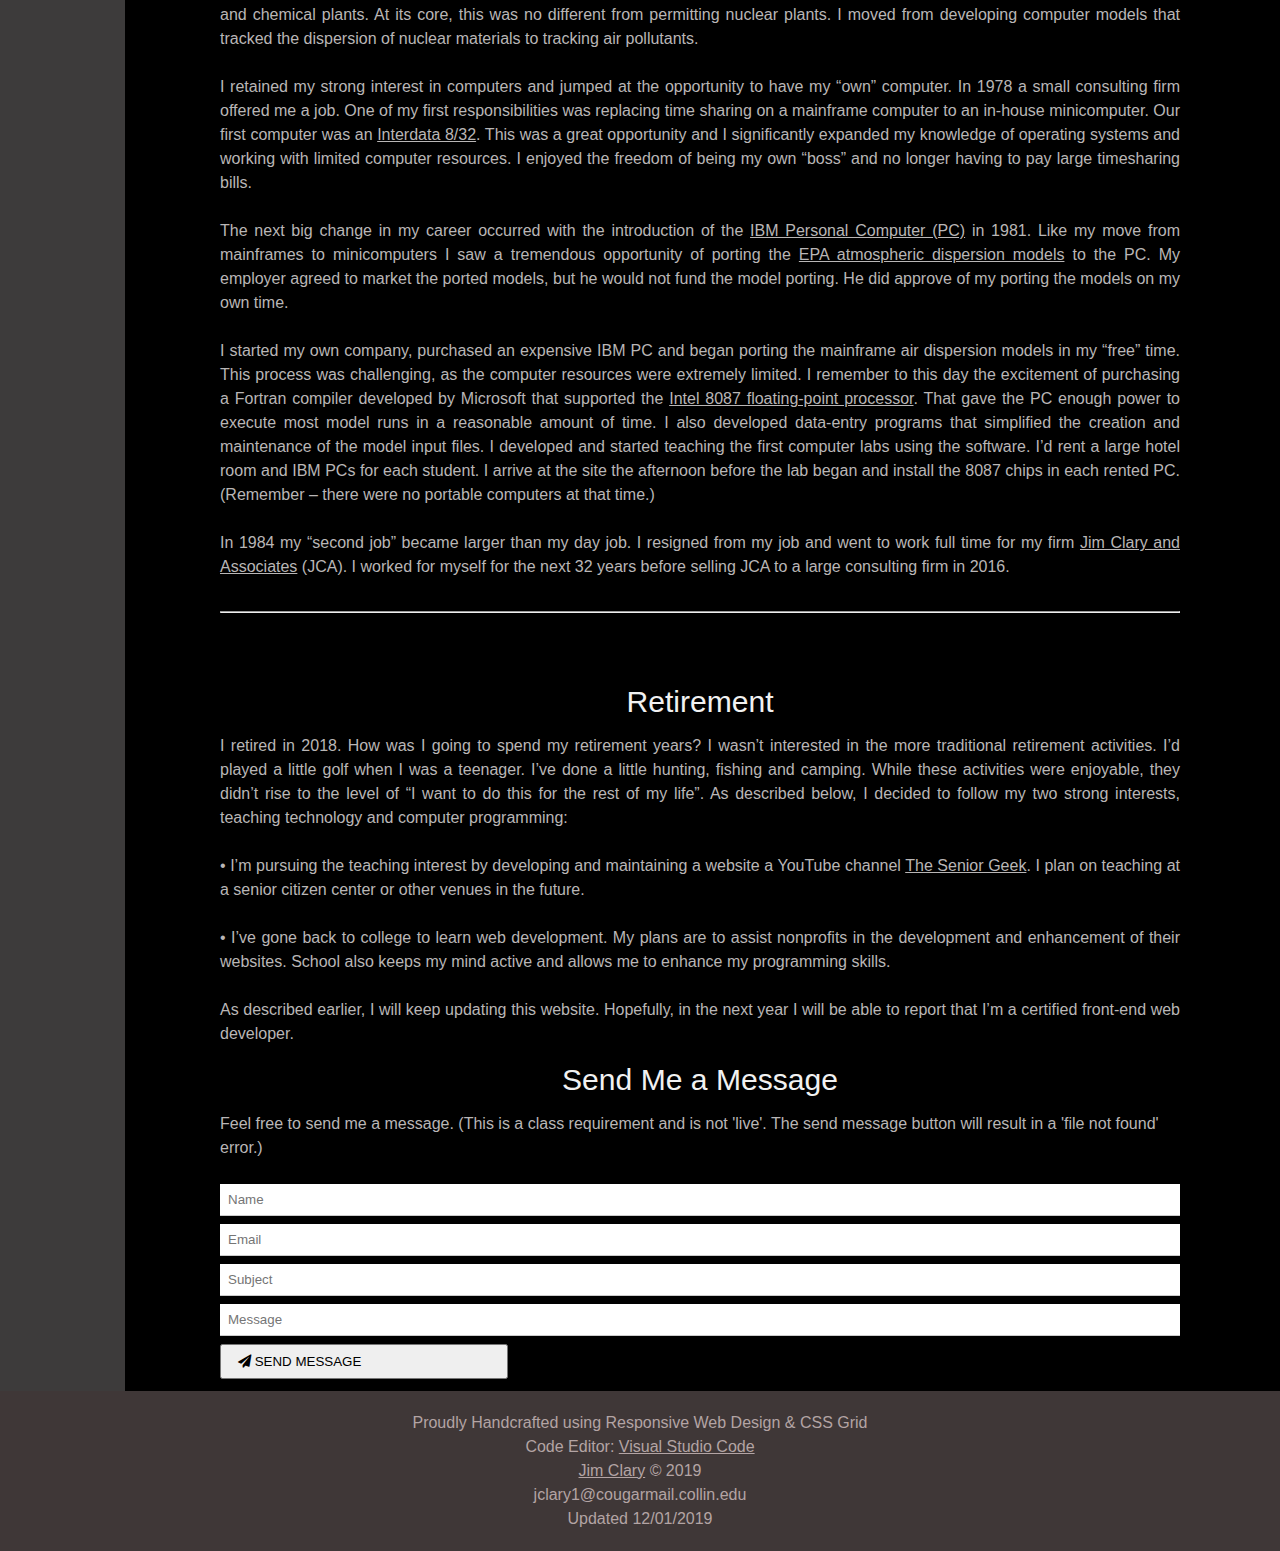
==== commit 5121f30c: "Final edits for semester project" ====
--- a/index.html
+++ b/index.html
@@ -5,11 +5,12 @@
 <meta http-equiv="X-UA-Compatible" content="ie=edge">
 <meta name="author" content="Jim Clary">
 <meta name="description" content="ITSE-1311.P01: Beginning Web Programming">
+<meta name="keywords" content="Semester Project, Jim Clary">
 <title>Semester Project</title>
 <link href="./css/style.css" rel="stylesheet" type="text/css">
 <link href="https://fonts.googleapis.com/css?family=Montserrat" rel="stylesheet" type="text/css">
 <link rel="stylesheet" href="https://cdnjs.cloudflare.com/ajax/libs/font-awesome/5.11.2/css/all.min.css">
-<script src=./js/welcome.js type="text/javascript"></script>
+<script src=./js/welcome.js></script>
 <style></style>
 <body onload="trigger();">
 <div class="grid-container">
@@ -44,11 +45,11 @@
         •	Homepage should catch the user’s attention. <br>
         •	Each page must include content and that content must be either original or properly cited if taken from other sources. <br>
         <br>
-        After careful thought I decided that this website would describe my personal technology life story. After the semester I will clean-up this site and use it as my <a href= https://github.com/>GitHub</a> homepage.<br>
+        After careful thought I decided that my project satisfying those requirements would be a website describing my technology life story. After the semester I will remove the course-specific materials from the site and use it as my<a href= https://github.com/> GitHub</a> homepage.<br>
         <br>
         My web-editor was <a href="https://code.visualstudio.com/"> Visual Studio Code</a>. I did not use any prebuild layouts. This webpage responds to different
         screen sizes and may be viewed from a small mobile screen to a full desktop screen. I like the new “dark
-        mode” theme and selected it for this website.<br>
+        mode” theme and selected it for this website. This theme meets the Web Content Accessibility Guidelines (WCAG) recommendation of at least a 4.5 to 1 contrast ratio for normal text.<br>
         <br>
         Hopefully this homepage will capture your attention and that you will enjoy this description of my life journey through technology.
         (Please note that links to the other webpages are found on the left or at the top of this webpage.) Enjoy! <br>
@@ -61,9 +62,9 @@
         <h2>The Early Years</h2>
         My dad was a Delta Airlines pilot. In the 1950s visitors were allow in the cockpit. I’d spend hours visiting the cockpit studying all those gauges, switches, and controls. The sound of those big radial engines was music to my ears!<br>
         <br>
-        One of my favorite toys as a kid was an <a href= https://en.wikipedia.org/wiki/Erector_Set >Erector Set</a>.  Other favorites were crystal radios, a microscope (it came in a neat wooden box) and a chemistry set.<br>
+        One of my favorite toys as a kid was an <a href= https://en.wikipedia.org/wiki/Erector_Set >Erector Set</a>.  Other favorites include crystal radios, a microscope (it came in a neat wooden box) and a chemistry set.<br>
         <br>
-        One favorite elementary school years’ hobbies was model airplanes and cars using small <a href= https://en.wikipedia.org/wiki/Cox_model_engine>model engines</a>. Multi-stage rockets powered by pressurized water were another favorite. Those rockets were great – free to launch as may time as you wanted as they only required water and muscle power for the pump to pressurize before launch.<br>
+        One favorite elementary school hobby was model airplanes and cars using small <a href= https://en.wikipedia.org/wiki/Cox_model_engine>model engines</a>. Multi-stage rockets powered by pressurized water were another favorite. Those rockets were great – free to launch as may time as you wanted as they only required water and muscle power for the pump to pressurize before launch.<br>
         <br>
         I spent most of my teen years living on the banks of a lake. My buddies and I became “boat hot-roders” and experts at tearing down and rebuilding outboard motors. We were always on the look-out for side-shaft gasoline engines for home-built go-carts. <br>
         <br>
@@ -75,7 +76,7 @@
         <h2>Education</h2>
         <p>I graduated from high school in 1967. I began pursuing a degree in meteorology at <a href=https://www.fsu.edu>Florida State</a>. Yes – I used a slide rule in my freshman and sophomore years. My junior year I began working as an undergraduate research assistant.  That is where I “met” my first real computer - an <a href=https://en.wikipedia.org/wiki/IBM_1401>IBM 1401</a>. I remember programming in <a href=https://en.wikipedia.org/wiki/Autocoder>Autocoder</a>. I developed a love/hate relationship with punched cards and computer tape.<br>
           <br>
-          I received my BS degree in meteorology in the spring of 1971 and started my graduate studies at <a href=https://www.fsu.edu>Florida State</a>. I moved up in the world of computers to a <a href= https://en.wikipedia.org/wiki/CDC_6600#CDC_7600>Control Data 6600</a>. I spent the next two years earning my master’s degree in meteorology and developing weather research tools and models using <a href= https://en.wikipedia.org/wiki/Fortran>Fortran</a> and <a href= https://en.wikipedia.org/wiki/COMPASS>COMPASS assembler</a>. I received my master’s degree in 1973. </p>
+          I received my BS degree in meteorology in the spring of 1971 and started my graduate studies in meteorology at <a href=https://www.eoas.fsu.edu/grad-degrees/meteorology/>Florida State</a>. I moved up in the world of computers to a <a href= https://en.wikipedia.org/wiki/CDC_6600#CDC_7600>Control Data 6600</a>. I spent the next two years earning my master’s degree in meteorology and developing weather research tools and models using <a href= https://en.wikipedia.org/wiki/Fortran>Fortran</a> and <a href= https://en.wikipedia.org/wiki/COMPASS>COMPASS assembler</a>. I received my master’s degree in 1973. </p>
         <br>
         <hr>
         <br>
@@ -85,9 +86,9 @@
         <h2>Professional Career</h2>
         <p>My strong experience in Fortran and Control Data computers was instrumental in getting a job at an environmental consulting firm. I spend several years developing software and computer models used in the licensing of nuclear power plants. The expansion of the <a href= https://en.wikipedia.org/wiki/Clean_Air_Act_(United_States) >Clean Air Act</a> and the formation of the <a href= https://en.wikipedia.org/wiki/United_States_Environmental_Protection_Agency >Environmental Protection Agency</a> resulted in consulting opportunities permitting <a href= https://en.wikipedia.org/wiki/Major_stationary_source >major stationary sources</a> of air pollutants. Recognizing those opportunities, my employer assigned me to permitting power plants, petroleum refineries and chemical plants. At its core, this was no different from permitting nuclear plants. I moved from developing computer models that tracked the dispersion of nuclear materials to tracking air pollutants.<br>
           <br>
-          I retained my strong interest in computers and jumped at the opportunity to have my “own” computer. In 1978 a small consulting firm offered me a job where one of my first responsibilities was replacing time sharing on a mainframe computer to an in-house minicomputer. Our first computer was an <a href= https://en.wikipedia.org/wiki/Interdata_7/32_and_8/32 >Interdata 8/32</a>. This was a great opportunity and I significantly expanded my knowledge of operating systems and working with limited computer resources. I enjoyed the freedom of being my own “boss” and no longer having to pay large timesharing bills. <br>
+          I retained my strong interest in computers and jumped at the opportunity to have my “own” computer. In 1978 a small consulting firm offered me a job. One of my first responsibilities was replacing time sharing on a mainframe computer to an in-house minicomputer. Our first computer was an <a href= https://en.wikipedia.org/wiki/Interdata_7/32_and_8/32 >Interdata 8/32</a>. This was a great opportunity and I significantly expanded my knowledge of operating systems and working with limited computer resources. I enjoyed the freedom of being my own “boss” and no longer having to pay large timesharing bills. <br>
           <br>
-          The next big change in my career occurred with the introduction of the <a href= https://en.wikipedia.org/wiki/IBM_Personal_Computer>IBM Personal Computer</a> in 1981. Like my move from mainframes to minicomputers I saw a tremendous opportunity of porting the <a href= https://en.wikipedia.org/wiki/List_of_atmospheric_dispersion_models> EPA atmospheric dispersion models</a> to the PC. My employer agreed to market the ported models, but he would not fund the model development. He did approve of my development of the models on my own time.<br>
+          The next big change in my career occurred with the introduction of the <a href= https://en.wikipedia.org/wiki/IBM_Personal_Computer>IBM Personal Computer (PC)</a> in 1981. Like my move from mainframes to minicomputers I saw a tremendous opportunity of porting the <a href= https://en.wikipedia.org/wiki/List_of_atmospheric_dispersion_models> EPA atmospheric dispersion models</a> to the PC. My employer agreed to market the ported models, but he would not fund the model porting. He did approve of my porting the models on my own time.<br>
           <br>
           I started my own company, purchased an expensive IBM PC and began porting the mainframe air dispersion models in my “free” time. This process was challenging, as the computer resources were extremely limited. I remember to this day the excitement of purchasing a Fortran compiler developed by Microsoft that supported the <a href= https://en.wikipedia.org/wiki/Intel_8087>Intel 8087 floating-point processor</a>. That gave the PC enough power to execute most model runs in a reasonable amount of time. I also developed data-entry programs that simplified the creation and maintenance of the model input files. I developed and started teaching the first computer labs using the software. I’d rent a large hotel room and IBM PCs for each student. I arrive at the site the afternoon before the lab began and install the 8087 chips in each rented PC. (Remember – there were no portable computers at that time.)<br>
           <br>
@@ -99,7 +100,7 @@
       </article>
       <article id="retirement">
         <h2>Retirement</h2>
-        <p>I retired in 2018. How am I going to spend my retirement years? I wasn’t interested in the more traditional retirement activities. I’d played a little golf when I was a teenager. I’ve done a little hunting, fishing and camping. While these activities were enjoyable, they didn’t rise to the level of “I want to do this for the rest of my life”.
+        <p>I retired in 2018. How was I going to spend my retirement years? I wasn’t interested in the more traditional retirement activities. I’d played a little golf when I was a teenager. I’ve done a little hunting, fishing and camping. While these activities were enjoyable, they didn’t rise to the level of “I want to do this for the rest of my life”.
           As described below, I decided to follow my two strong interests, teaching technology and computer programming:<br>
           <br>
           •	I’m pursuing the teaching interest by developing and maintaining a website a YouTube channel <a href= https://www.theseniorgeek.com/>The Senior Geek</a>. I plan on teaching at a senior citizen center or other venues in the future. <br>
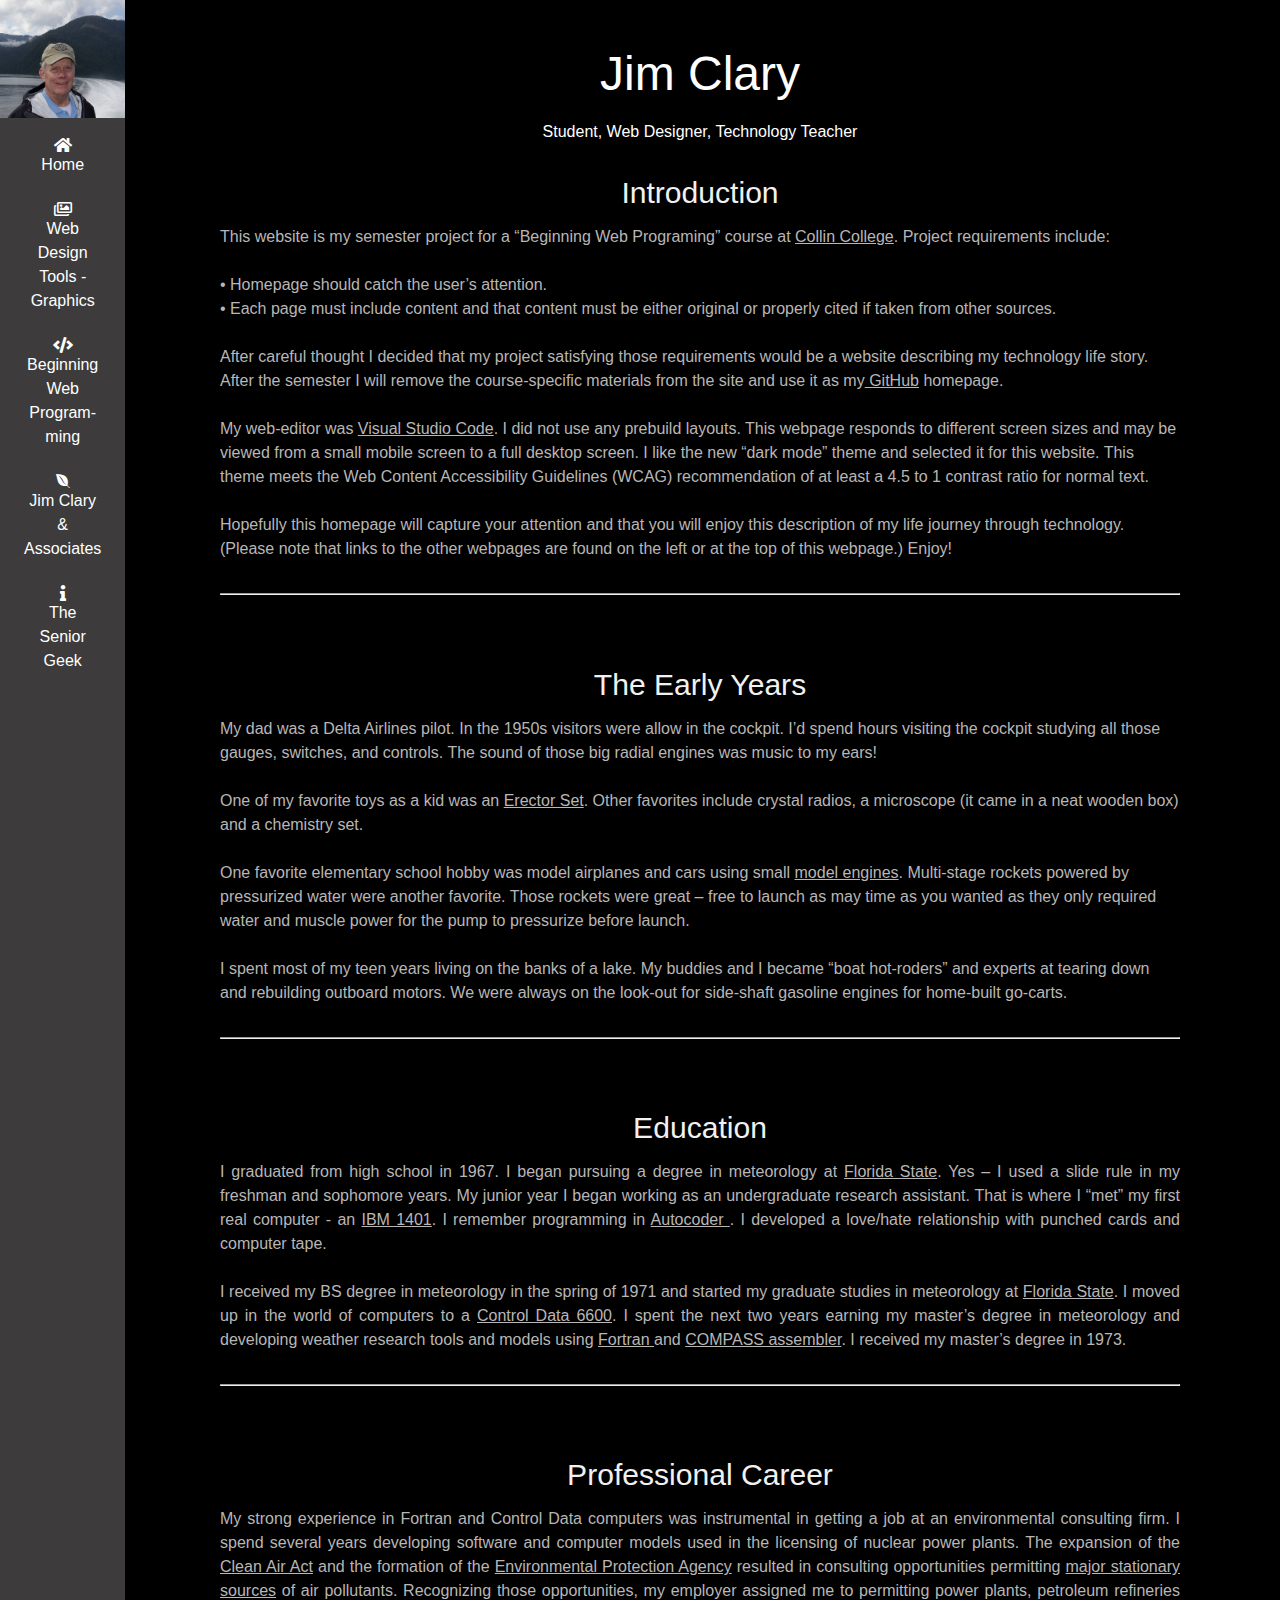
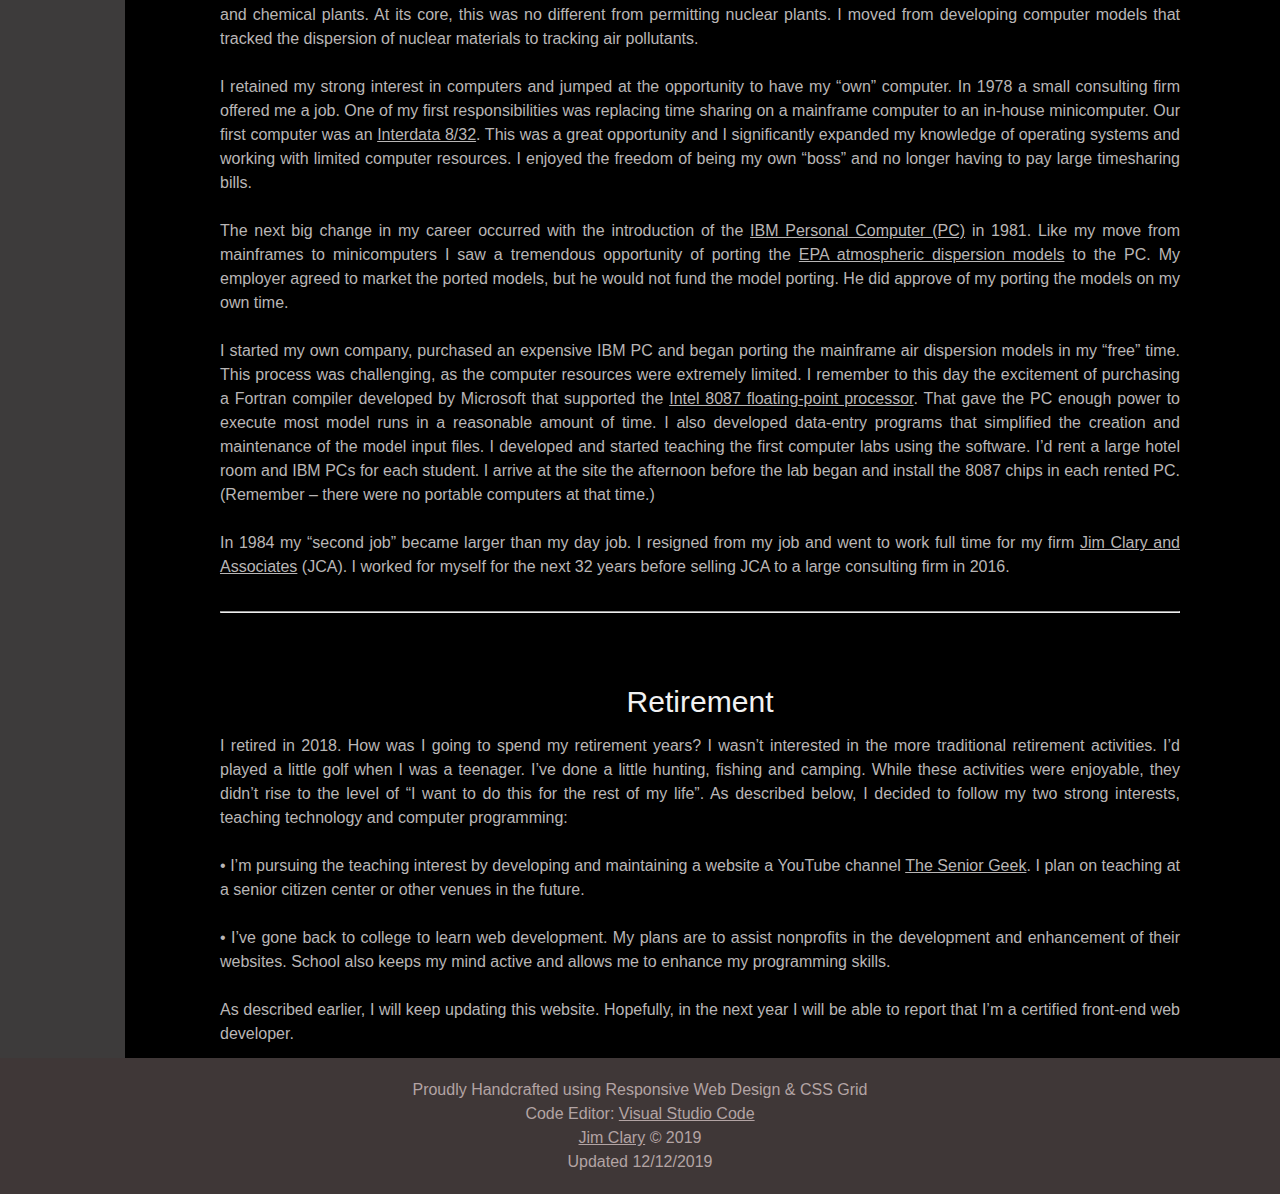
==== commit aa584d55: "removed class specific stuff" ====
--- a/index.html
+++ b/index.html
@@ -4,142 +4,189 @@
 <meta name="viewport" content="width=device-width, initial-scale=1">
 <meta http-equiv="X-UA-Compatible" content="ie=edge">
 <meta name="author" content="Jim Clary">
-<meta name="description" content="ITSE-1311.P01: Beginning Web Programming">
-<meta name="keywords" content="Semester Project, Jim Clary">
+<meta name="description" content="Jim Clary">
+<meta name="keywords" content="Jim Clary">
 <title>Semester Project</title>
 <link href="./css/style.css" rel="stylesheet" type="text/css">
 <link href="https://fonts.googleapis.com/css?family=Montserrat" rel="stylesheet" type="text/css">
 <link rel="stylesheet" href="https://cdnjs.cloudflare.com/ajax/libs/font-awesome/5.11.2/css/all.min.css">
-<script src=./js/welcome.js></script>
 <style></style>
-<body onload="trigger();">
-<div class="grid-container">
-  <nav class="nav"> 
-    <!-- Navbar on tablet & desktop (Hidden on mobile) -->
-    <div class="hide-mobile" > <img src="./img/jim.jpg" id="welcome" style="width:100%;" alt="photo of Jim Clary"> <a href="#" class="nav-button"> <i class="fas fa-home"></i>
-      <p>Home</p>
-      </a> <a href="./web-tools.html" class="nav-button"> <i class="far fa-images"></i>
-      <p>Web Design Tools - Graphics</p>
-      </a> <a href="./web-programming.html" class="nav-button"> <i class="fas fa-code"></i>
-      <p>Beginning Web</p>
-      <p>Program-</p>
-      <p>ming</p>
-      </a> <a href="./history_of_jca.html" class="nav-button"> <i class="fab fa-envira"></i>
-      <p>Jim Clary & Associates</p>
-      </a> <a href="./theseniorgeek.html" class="nav-button"> <i class="fas fa-info"></i>
-      <p>The Senior Geek</p>
-      </a> </div>
-    <!-- Navbar on mobile (Hidden on tablet & desktop modes) -->
-    <div class="hide-desktop hide-tablet"> <a href="#" class="nav-button">Home</a> <a href="./web-tools.html" class="nav-button">Web Design</a> <a href="./web-programming.html" class="nav-button">Web Pgrm</a> <a href="./history_of_jca.html" class="nav-button">JCA</a> <a href="./theseniorgeek.html" class="nav-button">Senior Geek</a> </div>
-  </nav>
-  <main>
-    <div class="header-main">
-      <h1> Jim Clary</h1>
-      <p>Student, Web Designer, Technology Teacher</p>
-    </div>
-    <div class="page-main">
-      <article id="introduction">
-        <h2>Introduction</h2>
-        This website is my semester project for a “Beginning Web Programing” course at <a href=https://www.collin.edu/>Collin College</a>. Project requirements include:<br>
-        <br>
-        •	Homepage should catch the user’s attention. <br>
-        •	Each page must include content and that content must be either original or properly cited if taken from other sources. <br>
-        <br>
-        After careful thought I decided that my project satisfying those requirements would be a website describing my technology life story. After the semester I will remove the course-specific materials from the site and use it as my<a href= https://github.com/> GitHub</a> homepage.<br>
-        <br>
-        My web-editor was <a href="https://code.visualstudio.com/"> Visual Studio Code</a>. I did not use any prebuild layouts. This webpage responds to different
-        screen sizes and may be viewed from a small mobile screen to a full desktop screen. I like the new “dark
-        mode” theme and selected it for this website. This theme meets the Web Content Accessibility Guidelines (WCAG) recommendation of at least a 4.5 to 1 contrast ratio for normal text.<br>
-        <br>
-        Hopefully this homepage will capture your attention and that you will enjoy this description of my life journey through technology.
-        (Please note that links to the other webpages are found on the left or at the top of this webpage.) Enjoy! <br>
-        <br>
-        <hr>
-        <br>
-        <br>
-      </article>
-      <article id="early-years">
-        <h2>The Early Years</h2>
-        My dad was a Delta Airlines pilot. In the 1950s visitors were allow in the cockpit. I’d spend hours visiting the cockpit studying all those gauges, switches, and controls. The sound of those big radial engines was music to my ears!<br>
-        <br>
-        One of my favorite toys as a kid was an <a href= https://en.wikipedia.org/wiki/Erector_Set >Erector Set</a>.  Other favorites include crystal radios, a microscope (it came in a neat wooden box) and a chemistry set.<br>
-        <br>
-        One favorite elementary school hobby was model airplanes and cars using small <a href= https://en.wikipedia.org/wiki/Cox_model_engine>model engines</a>. Multi-stage rockets powered by pressurized water were another favorite. Those rockets were great – free to launch as may time as you wanted as they only required water and muscle power for the pump to pressurize before launch.<br>
-        <br>
-        I spent most of my teen years living on the banks of a lake. My buddies and I became “boat hot-roders” and experts at tearing down and rebuilding outboard motors. We were always on the look-out for side-shaft gasoline engines for home-built go-carts. <br>
-        <br>
-        <hr>
-        <br>
-        <br>
-      </article>
-      <article id="education">
-        <h2>Education</h2>
-        <p>I graduated from high school in 1967. I began pursuing a degree in meteorology at <a href=https://www.fsu.edu>Florida State</a>. Yes – I used a slide rule in my freshman and sophomore years. My junior year I began working as an undergraduate research assistant.  That is where I “met” my first real computer - an <a href=https://en.wikipedia.org/wiki/IBM_1401>IBM 1401</a>. I remember programming in <a href=https://en.wikipedia.org/wiki/Autocoder>Autocoder</a>. I developed a love/hate relationship with punched cards and computer tape.<br>
+
+<body>
+  <div class="grid-container">
+    <nav class="nav">
+      <!-- Navbar on tablet & desktop (Hidden on mobile) -->
+      <div class="hide-mobile"> <img src="./img/jim.jpg" id="welcome" style="width:100%;" alt="photo of Jim Clary"> <a
+          href="#" class="nav-button"> <i class="fas fa-home"></i>
+          <p>Home</p>
+        </a> <a href="./web-tools.html" class="nav-button"> <i class="far fa-images"></i>
+          <p>Web Design Tools - Graphics</p>
+        </a> <a href="./web-programming.html" class="nav-button"> <i class="fas fa-code"></i>
+          <p>Beginning Web</p>
+          <p>Program-</p>
+          <p>ming</p>
+        </a> <a href="./history_of_jca.html" class="nav-button"> <i class="fab fa-envira"></i>
+          <p>Jim Clary & Associates</p>
+        </a> <a href="https://www.theseniorgeek.com/" class="nav-button"> <i class="fas fa-info"></i>
+          <p>The Senior Geek</p>
+        </a> </div>
+      <!-- Navbar on mobile (Hidden on tablet & desktop modes) -->
+      <div class="hide-desktop hide-tablet">
+        <a href="#" class="nav-button">Home</a>
+        <a href="./web-tools.html" class="nav-button">Web Design</a>
+        <a href="./web-programming.html" class="nav-button">Web Pgrm</a>
+        <a href="./history_of_jca.html" class="nav-button">JCA</a>
+        <a href="https://www.theseniorgeek.com/" class="nav-button">Senior Geek</a> </div>
+    </nav>
+    <main>
+      <div class="header-main">
+        <h1> Jim Clary</h1>
+        <p>Student, Web Designer, Technology Teacher</p>
+      </div>
+      <div class="page-main">
+        <article id="introduction">
+          <h2>Introduction</h2>
+          This website is my semester project for a “Beginning Web Programing” course at <a
+            href=https://www.collin.edu/>Collin College</a>. Project requirements include:<br>
+            <br>
+            • Homepage should catch the user’s attention. <br>
+            • Each page must include content and that content must be either original or properly cited if taken from
+            other sources. <br>
+            <br>
+            After careful thought I decided that my project satisfying those requirements would be a website describing
+            my technology life story. After the semester I will remove the course-specific materials from the site and
+            use it as my<a href=https://github.com/> GitHub</a> homepage.<br>
+              <br>
+              My web-editor was <a href="https://code.visualstudio.com/"> Visual Studio Code</a>. I did not use any
+              prebuild layouts. This webpage responds to different
+              screen sizes and may be viewed from a small mobile screen to a full desktop screen. I like the new “dark
+              mode” theme and selected it for this website. This theme meets the Web Content Accessibility Guidelines
+              (WCAG) recommendation of at least a 4.5 to 1 contrast ratio for normal text.<br>
+              <br>
+              Hopefully this homepage will capture your attention and that you will enjoy this description of my life
+              journey through technology.
+              (Please note that links to the other webpages are found on the left or at the top of this webpage.) Enjoy!
+              <br>
+              <br>
+              <hr>
+              <br>
+              <br>
+        </article>
+        <article id="early-years">
+          <h2>The Early Years</h2>
+          My dad was a Delta Airlines pilot. In the 1950s visitors were allow in the cockpit. I’d spend hours visiting
+          the cockpit studying all those gauges, switches, and controls. The sound of those big radial engines was music
+          to my ears!<br>
           <br>
-          I received my BS degree in meteorology in the spring of 1971 and started my graduate studies in meteorology at <a href=https://www.eoas.fsu.edu/grad-degrees/meteorology/>Florida State</a>. I moved up in the world of computers to a <a href= https://en.wikipedia.org/wiki/CDC_6600#CDC_7600>Control Data 6600</a>. I spent the next two years earning my master’s degree in meteorology and developing weather research tools and models using <a href= https://en.wikipedia.org/wiki/Fortran>Fortran</a> and <a href= https://en.wikipedia.org/wiki/COMPASS>COMPASS assembler</a>. I received my master’s degree in 1973. </p>
-        <br>
-        <hr>
-        <br>
-        <br>
-      </article>
-      <article id="career">
-        <h2>Professional Career</h2>
-        <p>My strong experience in Fortran and Control Data computers was instrumental in getting a job at an environmental consulting firm. I spend several years developing software and computer models used in the licensing of nuclear power plants. The expansion of the <a href= https://en.wikipedia.org/wiki/Clean_Air_Act_(United_States) >Clean Air Act</a> and the formation of the <a href= https://en.wikipedia.org/wiki/United_States_Environmental_Protection_Agency >Environmental Protection Agency</a> resulted in consulting opportunities permitting <a href= https://en.wikipedia.org/wiki/Major_stationary_source >major stationary sources</a> of air pollutants. Recognizing those opportunities, my employer assigned me to permitting power plants, petroleum refineries and chemical plants. At its core, this was no different from permitting nuclear plants. I moved from developing computer models that tracked the dispersion of nuclear materials to tracking air pollutants.<br>
+          One of my favorite toys as a kid was an <a href=https://en.wikipedia.org/wiki/Erector_Set>Erector Set</a>.
+          Other favorites include crystal radios, a microscope (it came in a neat wooden box) and a chemistry set.<br>
           <br>
-          I retained my strong interest in computers and jumped at the opportunity to have my “own” computer. In 1978 a small consulting firm offered me a job. One of my first responsibilities was replacing time sharing on a mainframe computer to an in-house minicomputer. Our first computer was an <a href= https://en.wikipedia.org/wiki/Interdata_7/32_and_8/32 >Interdata 8/32</a>. This was a great opportunity and I significantly expanded my knowledge of operating systems and working with limited computer resources. I enjoyed the freedom of being my own “boss” and no longer having to pay large timesharing bills. <br>
-          <br>
-          The next big change in my career occurred with the introduction of the <a href= https://en.wikipedia.org/wiki/IBM_Personal_Computer>IBM Personal Computer (PC)</a> in 1981. Like my move from mainframes to minicomputers I saw a tremendous opportunity of porting the <a href= https://en.wikipedia.org/wiki/List_of_atmospheric_dispersion_models> EPA atmospheric dispersion models</a> to the PC. My employer agreed to market the ported models, but he would not fund the model porting. He did approve of my porting the models on my own time.<br>
-          <br>
-          I started my own company, purchased an expensive IBM PC and began porting the mainframe air dispersion models in my “free” time. This process was challenging, as the computer resources were extremely limited. I remember to this day the excitement of purchasing a Fortran compiler developed by Microsoft that supported the <a href= https://en.wikipedia.org/wiki/Intel_8087>Intel 8087 floating-point processor</a>. That gave the PC enough power to execute most model runs in a reasonable amount of time. I also developed data-entry programs that simplified the creation and maintenance of the model input files. I developed and started teaching the first computer labs using the software. I’d rent a large hotel room and IBM PCs for each student. I arrive at the site the afternoon before the lab began and install the 8087 chips in each rented PC. (Remember – there were no portable computers at that time.)<br>
-          <br>
-          In 1984 my “second job” became larger than my day job. I resigned from my job and went to work full time for my firm <a href=http://www.jcaenv.com/>Jim Clary and Associates</a> (JCA). I worked for myself for the next 32 years before selling JCA to a large consulting firm in 2016. </p>
-        <br>
-        <hr>
-        <br>
-        <br>
-      </article>
-      <article id="retirement">
-        <h2>Retirement</h2>
-        <p>I retired in 2018. How was I going to spend my retirement years? I wasn’t interested in the more traditional retirement activities. I’d played a little golf when I was a teenager. I’ve done a little hunting, fishing and camping. While these activities were enjoyable, they didn’t rise to the level of “I want to do this for the rest of my life”.
-          As described below, I decided to follow my two strong interests, teaching technology and computer programming:<br>
-          <br>
-          •	I’m pursuing the teaching interest by developing and maintaining a website a YouTube channel <a href= https://www.theseniorgeek.com/>The Senior Geek</a>. I plan on teaching at a senior citizen center or other venues in the future. <br>
-          <br>
-          •	I’ve gone back to college to learn web development. My plans are to assist nonprofits in the development and enhancement of their websites. School also keeps my mind active and allows me to enhance my programming skills.<br>
-          <br>
-          As described earlier, I will keep updating this website. Hopefully, in the next year I will be able to report that I’m a certified front-end web developer. </p>
-      </article>
-      <div id="message">
-        <h2>Send Me a Message</h2>
-        <p>Feel free to send me a message. (This is a class requirement and is not 'live'. The send message button will result in a 'file not found' error.)</p>
-        <br>
-      </div>
-      <form action="/action_page.php" target="_blank">
-        <p>
-          <input class="message-input w3-padding-16" type="text" placeholder="Name" required name="Name">
-        </p>
-        <p>
-          <input class="message-input w3-padding-16" type="email" placeholder="Email" required name="Email">
-        </p>
-        <p>
-          <input class="message-input w3-padding-16" type="text" placeholder="Subject" required name="Subject">
-        </p>
-        <p>
-          <input class="message-input w3-padding-16" type="text" placeholder="Message" required name="Message">
-        </p>
-        <p>
-          <button class="message-button" type="submit"> <i class="fa fa-paper-plane"></i> SEND MESSAGE </button>
-        </p>
-      </form>
-    </div>
-  </main>
-  <footer class="footer">
-    <p>Proudly Handcrafted using Responsive Web Design & CSS Grid</p>
-    <p>Code Editor: <a href="https://code.visualstudio.com/"> Visual Studio Code</a></p>
-    <p><a href="http://jimclary.com">Jim Clary</a> &copy; 2019</p>
-    <p>jclary1@cougarmail.collin.edu</p>
-    <p>Updated 12/01/2019</p>
-  </footer>
-</div>
+          One favorite elementary school hobby was model airplanes and cars using small <a
+            href=https://en.wikipedia.org/wiki/Cox_model_engine>model engines</a>. Multi-stage rockets powered by
+            pressurized water were another favorite. Those rockets were great – free to launch as may time as you wanted
+            as they only required water and muscle power for the pump to pressurize before launch.<br>
+            <br>
+            I spent most of my teen years living on the banks of a lake. My buddies and I became “boat hot-roders” and
+            experts at tearing down and rebuilding outboard motors. We were always on the look-out for side-shaft
+            gasoline engines for home-built go-carts. <br>
+            <br>
+            <hr>
+            <br>
+            <br>
+        </article>
+        <article id="education">
+          <h2>Education</h2>
+          <p>I graduated from high school in 1967. I began pursuing a degree in meteorology at <a
+              href=https://www.fsu.edu>Florida State</a>. Yes – I used a slide rule in my freshman and sophomore years.
+              My junior year I began working as an undergraduate research assistant. That is where I “met” my first real
+              computer - an <a href=https://en.wikipedia.org/wiki/IBM_1401>IBM 1401</a>. I remember programming in <a
+              href=https://en.wikipedia.org/wiki/Autocoder>Autocoder </a>. I developed a love/hate relationship with
+              punched cards and computer tape.<br>
+              <br>
+              I received my BS degree in meteorology in the spring of 1971 and started my graduate studies in
+              meteorology at <a href=https://www.eoas.fsu.edu/grad-degrees/meteorology/>Florida State</a>. I moved up in
+                the world of computers to a <a href=https://en.wikipedia.org/wiki/CDC_6600#CDC_7600>Control Data
+                6600</a>. I spent the next two years earning my master’s degree in meteorology and developing weather
+                research tools and models using <a href=https://en.wikipedia.org/wiki/Fortran>Fortran </a> and <a
+                href=https://en.wikipedia.org/wiki/COMPASS>COMPASS assembler</a>. I received my master’s degree in 1973.
+                </p> <br>
+                <hr>
+                <br>
+                <br>
+        </article>
+        <article id="career">
+          <h2>Professional Career</h2>
+          <p>My strong experience in Fortran and Control Data computers was instrumental in getting a job at an
+            environmental consulting firm. I spend several years developing software and computer models used in the
+            licensing of nuclear power plants. The expansion of the <a
+              href=https://en.wikipedia.org/wiki/Clean_Air_Act_(United_States)>Clean Air Act</a> and the formation of
+            the <a href=https://en.wikipedia.org/wiki/United_States_Environmental_Protection_Agency>Environmental
+              Protection Agency</a> resulted in consulting opportunities permitting <a
+              href=https://en.wikipedia.org/wiki/Major_stationary_source>major stationary sources</a> of air pollutants.
+            Recognizing those opportunities, my employer assigned me to permitting power plants, petroleum refineries
+            and chemical plants. At its core, this was no different from permitting nuclear plants. I moved from
+            developing computer models that tracked the dispersion of nuclear materials to tracking air pollutants.<br>
+            <br>
+            I retained my strong interest in computers and jumped at the opportunity to have my “own” computer. In 1978
+            a small consulting firm offered me a job. One of my first responsibilities was replacing time sharing on a
+            mainframe computer to an in-house minicomputer. Our first computer was an <a
+              href=https://en.wikipedia.org/wiki/Interdata_7/32_and_8/32>Interdata 8/32</a>. This was a great
+            opportunity and I significantly expanded my knowledge of operating systems and working with limited computer
+            resources. I enjoyed the freedom of being my own “boss” and no longer having to pay large timesharing bills.
+            <br>
+            <br>
+            The next big change in my career occurred with the introduction of the <a
+              href=https://en.wikipedia.org/wiki/IBM_Personal_Computer>IBM Personal Computer (PC)</a> in 1981. Like my
+              move from mainframes to minicomputers I saw a tremendous opportunity of porting the <a
+              href=https://en.wikipedia.org/wiki/List_of_atmospheric_dispersion_models> EPA atmospheric dispersion
+              models</a> to the PC. My employer agreed to market the ported models, but he would not fund the model
+              porting. He did approve of my porting the models on my own time.<br>
+              <br>
+              I started my own company, purchased an expensive IBM PC and began porting the mainframe air dispersion
+              models in my “free” time. This process was challenging, as the computer resources were extremely limited.
+              I remember to this day the excitement of purchasing a Fortran compiler developed by Microsoft that
+              supported the <a href=https://en.wikipedia.org/wiki/Intel_8087>Intel 8087 floating-point processor</a>.
+                That gave the PC enough power to execute most model runs in a reasonable amount of time. I also
+                developed data-entry programs that simplified the creation and maintenance of the model input files. I
+                developed and started teaching the first computer labs using the software. I’d rent a large hotel room
+                and IBM PCs for each student. I arrive at the site the afternoon before the lab began and install the
+                8087 chips in each rented PC. (Remember – there were no portable computers at that time.)<br>
+                <br>
+                In 1984 my “second job” became larger than my day job. I resigned from my job and went to work full time
+                for my firm <a href=http://www.jcaenv.com/>Jim Clary and Associates</a> (JCA). I worked for myself for
+                  the next 32 years before selling JCA to a large consulting firm in 2016. </p> <br>
+                  <hr>
+                  <br>
+                  <br>
+        </article>
+        <article id="retirement">
+          <h2>Retirement</h2>
+          <p>I retired in 2018. How was I going to spend my retirement years? I wasn’t interested in the more
+            traditional retirement activities. I’d played a little golf when I was a teenager. I’ve done a little
+            hunting, fishing and camping. While these activities were enjoyable, they didn’t rise to the level of “I
+            want to do this for the rest of my life”.
+            As described below, I decided to follow my two strong interests, teaching technology and computer
+            programming:<br>
+            <br>
+            • I’m pursuing the teaching interest by developing and maintaining a website a YouTube channel <a
+              href=https://www.theseniorgeek.com/>The Senior Geek</a>. I plan on teaching at a senior citizen center or
+              other venues in the future. <br>
+              <br>
+              • I’ve gone back to college to learn web development. My plans are to assist nonprofits in the development
+              and enhancement of their websites. School also keeps my mind active and allows me to enhance my
+              programming skills.<br>
+              <br>
+              As described earlier, I will keep updating this website. Hopefully, in the next year I will be able to
+              report that I’m a certified front-end web developer. </p>
+        </article>
+    </main>
+    <footer class="footer">
+      <p>Proudly Handcrafted using Responsive Web Design & CSS Grid</p>
+      <p>Code Editor: <a href="https://code.visualstudio.com/"> Visual Studio Code</a></p>
+      <p><a href="http://jimclary.com">Jim Clary</a> &copy; 2019</p>
+      <p>Updated 12/12/2019</p>
+    </footer>
+  </div>
 </body>
+
 </html>